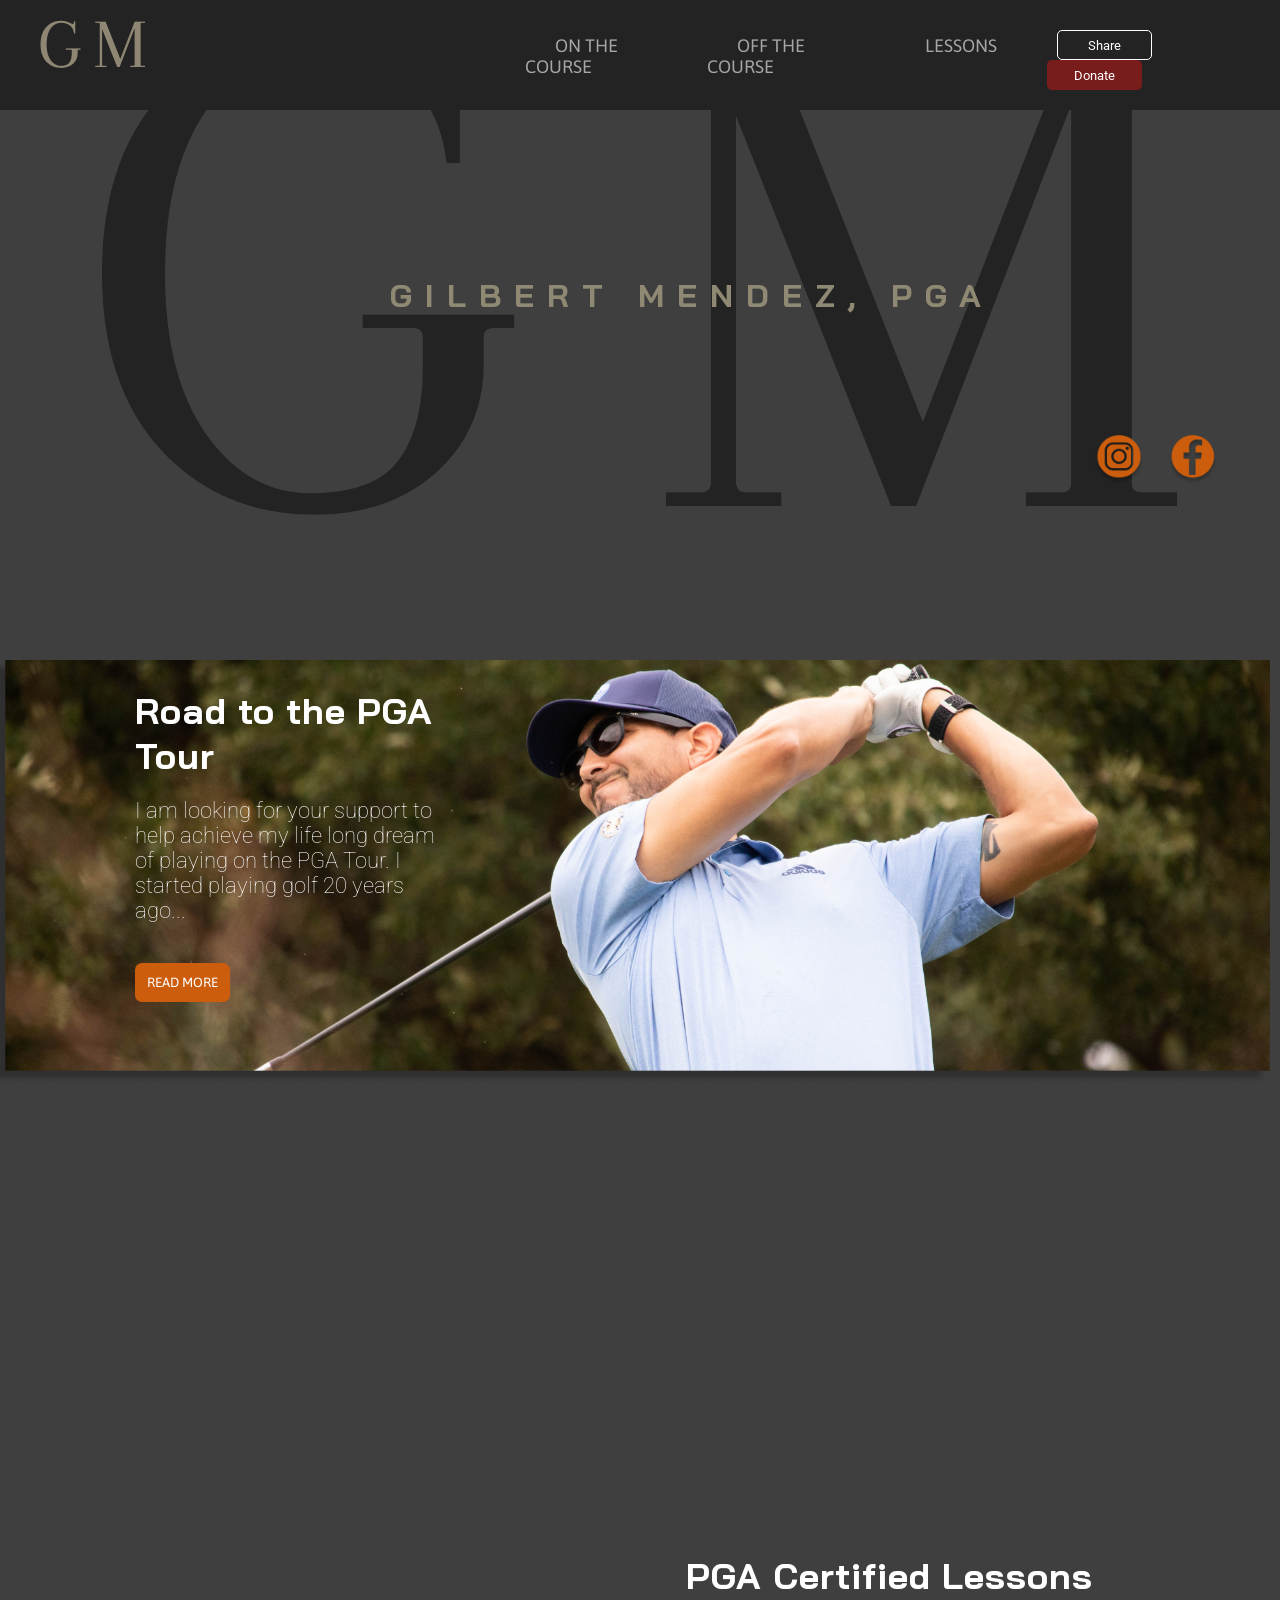
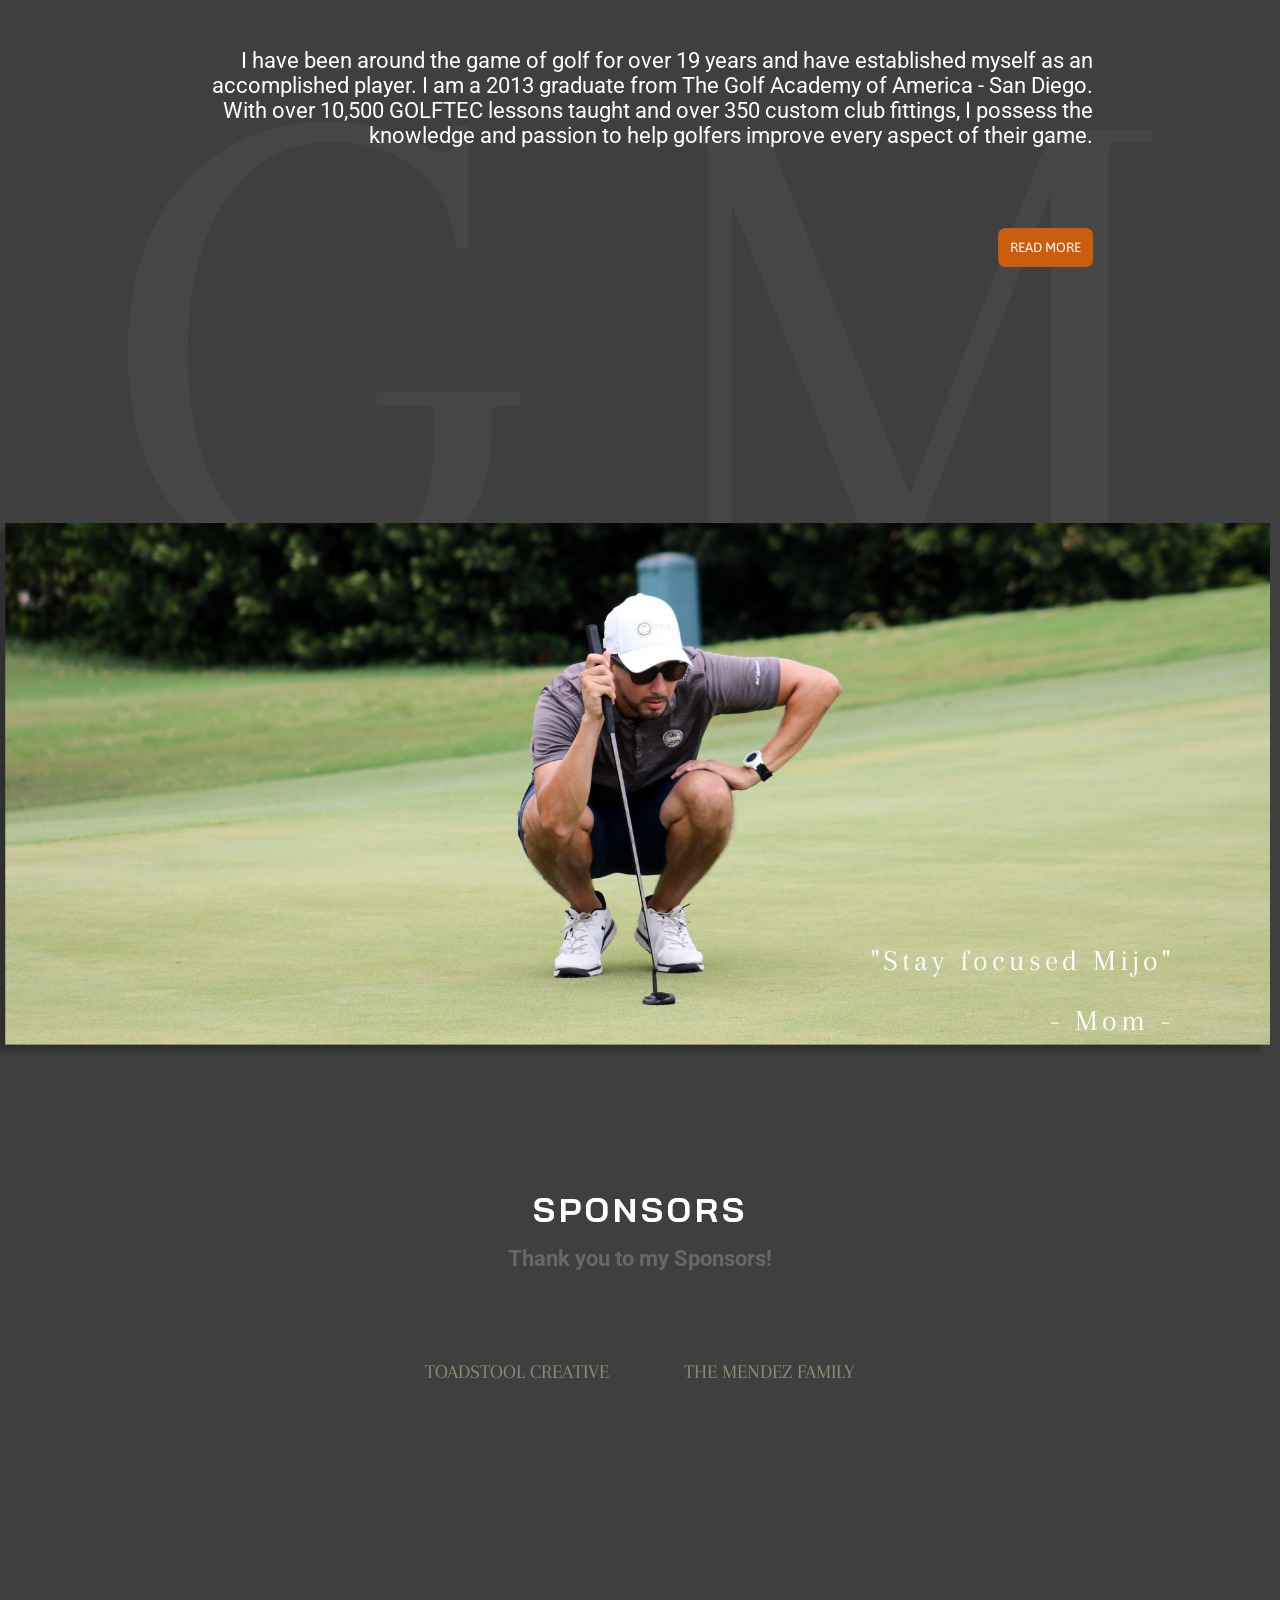
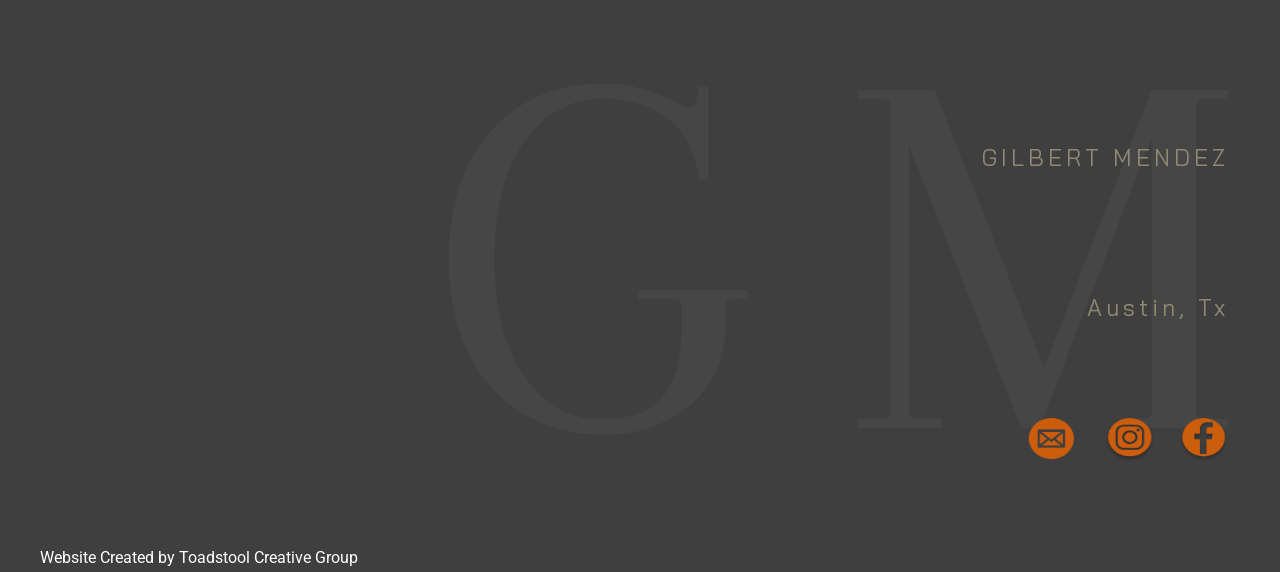
==== index/index.html @ 5423df3c "finished responsive road to pga page" ====
<!DOCTYPE html>
<html lang="en">
<head>
    <meta charset="UTF-8">
    <meta name="viewport" content="width=device-width, initial-scale=1.0">
    <title>GilbertMendezGolf</title>
    <link rel="stylesheet" href="../styles/styles.css">
    <link rel="preconnect" href="https://fonts.gstatic.com">
<link href="https://fonts.googleapis.com/css2?family=Arapey&family=Asap&family=Bai+Jamjuree:wght@200&display=swap&family=Roboto:wght@100&display=swap" rel="stylesheet">

</head>
<body>
  <!-- navbar -->
  <div id="navbar" class="navbar">
      <div class="logo">
        <a href="index.html"><img id="logo" src="../images/GM (2).png" alt="logo"></a>
      </div>
        <ul id="Navigation">
          <div class="nav-links">
            <li><a href="./onthecourse.html">ON THE COURSE</a></li>
            <li><a href="./offthecourse.html">OFF THE COURSE</a></li>
            <li><a href="./lessons.html" >LESSONS</a></li>
          </div>
        </ul>
        <img src="../images/menuwhite.png" class="menu-icon" onclick="menutoggle()">
          <div class="buttons">
            <a href="" target="_blank"><button id="share">Share</button></a>
            <a href="./donate.html" target="_blank"><button id="donate">Donate</button></a>
          </div>
  </div>
 
  <!-- top section -->
  <div id="top">
    <div id="top-container">
      <div class="follow-container">
      <h1 class="name">Gilbert Mendez, PGA</h1>
        <!-- <a href="subscribe.html" target="#orangeModalSubscription"><button class="follow">Follow</button></a> -->
      </div> 
      <div class="social-icons">
      <a href="https://www.instagram.com/gilmendezgolf/" target="_blank"><img id="instagram" src="../images/instagram.png" alt="Instagram"></a>
      <a href="https://www.facebook.com/gilbert.mendez.108" target="_blank"><img id="facebook" src="../images/facebook.png" alt="Facebook"></a>
      </div>
    </div>
  </div>
  <!-- road to pga section -->
  <div id="road">
    <img src="../images/gilbert1.png" alt="golf swing">
    <div class="road-container">
    <h2>Road to the PGA <br> Tour</h2>
    <p>I am looking for your support to help achieve my life long dream of playing on the PGA Tour. I started playing golf 20 years ago...</p>
    <!-- is this going to be a modal or a expand? -->
    <a href="./road.html"><button class="readmore">READ MORE</button></a>
  </div>
  </div>
  <!-- PGA certified section -->
  <div id="certified">
    <div class="certified">
    <h2>PGA Certified Lessons</h2>
    <!-- need to figure out if i need to make the gm the background image or if i can put the text on top of the image of gm -->
    <!-- this is fake text just for filler -->
    <p>I have been around the game of golf for over 19 years and have established myself as an accomplished player. I am a 2013 graduate from The Golf Academy of America - San Diego. With over 10,500 GOLFTEC lessons taught and over 350 custom club fittings, I possess the knowledge and passion to help golfers improve every aspect of their game.</p>
    <!-- link to lessons -->
    <a href="./lessons.html"><button id="certified-button" class="readmore">READ MORE</button></a>
  </div>
  </div>
<!-- picture with quote -->
  <div id="quote">
    <div class="quote">
    <p>"Stay focused Mijo" <br>- Mom -</p>    
  </div>
  </div>
  <!-- sponsor section -->
  <div id="sponsors">
    <div class="sponsor-container">
      <div class="sponsors">
          <h2>Sponsors</h2>
          <p class="thank">Thank you to my Sponsors!</p>
          <div class="sponsor-names">
          <p>Toadstool Creative</p>
          <p>The Mendez Family</p>
          </div>
      </div>
      <div class="contact-bottom">
          <div class="follow-button">
          <!-- <a href="" target="_blank"><button class="follow">Follow</button></a> -->
          </div>
     
            <div class="contact-bottom-words">
              <p class="gil">GILBERT MENDEZ</p>
              <p class="austin">Austin, Tx</p>
                <div class="social-bottom">
                <a href="mailto:gilmendezgolf@gmail.com" target="_blank"><img id="email" src="../images/email.png" alt="Email"></a>
                <a href="https://www.instagram.com/gilmendezgolf/" target="_blank"><img id="insta" src="../images/instagram.png" alt="Instagram"></a>
                <a href="https://www.facebook.com/gilbert.mendez.108" target="_blank"><img id="fb" src="../images/facebook.png" alt="Facebook"></a>
                </div>
            </div>
      </div>
    </div>
  </div>
  <div class="footer">
    <a href="https://www.toadstoolcreative.com" target="_blank">Website Created by Toadstool Creative Group</a>
  </div>

  <script src="../js/main.js"></script>
</body>
</html>
---- styles/styles.css ----
/* *{
    border: 1px solid red;
}  */

*{
    margin: 0;
      padding: 0;
      box-sizing: border-box;
  }

/* mobile view */
@media only screen and (max-width: 1000px){ 
    /*-----------nav section---------------*/
    #logo{
        width: 45px;
         height: 25px;
    }
    .logo, .nav-links, .buttons{
        display: inline-block;
        margin: 0;
        padding: 5px;
    }

    .navbar{
        display: flex;
        justify-content: space-between;
        width: auto;
        margin: 0;
        padding: 5px;
        /* align-items: center; */
      }

      .logo{
          margin-left: 10px;
          padding-top: 15px;
      }

      .buttons{
          justify-content: right;
      }
    .nav-links{
       
        width: 90%;
        justify-content: center;
        align-items: center;
        text-align: right;
    }

    .menu-icon{
        display: block;
        cursor: pointer;
        width: 30px;
        height: 25px;
        margin-top: 15px;
      }
    
    #share{
        height: 30px;
        width: 70px;
        margin-left: 0px;
        padding: 5px;
    }
    #donate{
        height: 30px;
        width: 90px;
        margin: 5px;
        padding: 5px;
    }

      /*--------top section-------------- */
#top{ 
    background-size: 80%;
    background-position: center;
}
#top-container{
    height: 250px;
    width: 100%;
    display: block;
}
.name{
    width: 100%;
    font-size: 15px;
    margin: 0px;
    padding-top: 50px;
    text-align: center;
}

.follow-container{
    letter-spacing: 10px;
    width: auto;
   padding-top: 60px;
    margin-top: 10px;
    margin-bottom: 50px;
    /* transform: translate(25%, 100%); */
}

.follow{
    font-size: 12px;
    padding: 3px 5px;
    margin-top: 20px;
    /* margin-right: 5%; */
    height: 35px;
    width: 65px;
}

.social-icons{
    margin-top: 25px;
    float: right;
    margin-right: 5px;
 }
 
 #instagram, #facebook{
     width: 40px;
     height: 40px;
     padding: 5px;
 }

 /*--------------road section---------*/
#road{
    height: 250px;   
}
#road img{
    width: 100vw;
    height: 33vh;
    filter: brightness(65%);
}
#road h2{
    font-size: 22px;
    letter-spacing: 1px;
    padding-bottom: 15px;
    padding-top: 10px;
}

.road-container{
    width: 90%;
    height: auto;
    margin-left: 10px;
    padding: 5px;
    position: absolute;
    top: 250px;
    left: 0;
   
}
#road p{
    font-size: 13px;
    text-shadow: -2px -2px 5px rgba(0,0,0,0.5);
    width: 50%;
    /* background-color: #232323;
    opacity: 0.7; */
}
.readmore{
    padding: 7px;
    border-radius: 5px;    
    margin-top: 10px;
    height: 30px;
    width: 85px;
    font-size: 10px;
}

/*------------certified section----------------*/
#certified{
    background-size: 80%;
    background-position: bottom;
    width: 100%;
    height: 250px;
}
.certified{
    width: 80%;
    height: auto;
    text-align: right;
    margin-top: 20px;  
    float: right;
    margin-right: 25px;
    padding-bottom: 10px;
}
#certified h2{
    font-size: 22px;
    letter-spacing: 1px;
    padding-bottom: 20px;
}
.certified p{
    width: 100%;
    font-size: 14px;
    /* background-color: #232323;
    opacity: 0.6; */
}
#certified-button{
    margin-top: 10px;
}

/* style for quote */
#quote{
    background-size: cover;
    width: 100%;
    height: 200px;
    margin-top: -20px;
    /* border-radius: 15px; */
}
.quote{
    font-size: 10px;
    letter-spacing: 4px;
    line-height: 22px;   
    width: 100%;
    margin-top: 50px;
}
.quote p{
    text-align: right;
    /* transform: translate(180%, 250%); */
    /* background-color: #232323;
    opacity: 0.3; */
    border: transparent;
    border-radius: 5px;
    width: 50%;
   padding-top: 5px;
    
}

/*sponsor section*/
.sponsor-container{
    /* height: 800px; */
    margin: 0;
    width: auto;
}
.sponsors{
    width: 100%;
    justify-content: center;
    align-items: center;
    text-align: center;
    margin-top: 40px;
}
.sponsors h2{
    letter-spacing: 4px;
    font-size: 22px;
    margin-bottom: 20px;
}
.thank{
    margin-top: -5px;
    font-size: 15px;
}
.sponsor-names{
    display: flex;
    justify-content: space-evenly;
    margin-top: 40px;
    padding: 30px; 
    font-size: 12px;
}
.follow-button{
    width: 25%;
    height: 25%;
    margin-left: 5%;
    padding-left: 2%;
    transform: translate(0,85%);
}
.contact-bottom{   
    text-align: right;
    line-height: 60px;
    margin-bottom: 0px;
    padding-bottom: 15px;
    display: flex;
    width: 100%;
    height: 40%;
}
.gil, .austin{
    letter-spacing: 4px;
    font-size: 15px;
}
.social-bottom{
    width: 100%;
    margin: 0;
    transform: translate(0, 40%);
}
.social-bottom a{
padding: 5px;
}

.contact-bottom-words{
    background-size: 100%;
    background-position: bottom;
    margin-bottom: 0;
    height: auto;
    width: 80%;
    padding-right: 10px;
}

#insta{
    width: 40px;
    height: 35px;
}
#fb{
    width: 37px;
    height: 34px;
    padding-bottom: 3px;
}
#email{
    width: 37px;
    height: 34px;
    padding-bottom: 4px;
}

.footer{
    text-align: left;
    margin-top: 20px;
    padding: 5px;
    font-size: 10px;
    margin-left: 10px;
}

}
/*-----------------------------------------------------------------*/
/*media query for menu*/
@media only screen and (max-width: 1000px){
        ul{
            position: absolute;
            top: 50px;
            left: 0px;
            background: #232323;
            width: 70%;
            overflow: hidden;
            transition: max-height 0.5s;
            font-family: 'Asap', sans-serif;
            border: transparent;
            border-radius: 5px;
            margin-top: 5px;
        }
         ul li{
            display: block;
            margin: 10px;
            padding: 0;
            font-size: 15px;
            width: 100%;
            text-align: center;
        }
         ul li a{
            color: #fff;
            margin: 0;
            padding: 0;
            text-decoration: none;
        }
}

/* desktop view */
@media only screen and (min-width: 1000px){
    /*-----------nav section----------*/
    .logo{
        width: 45%;
         height: 88%;
         padding-left: 20px;
    }
    
.navbar{
    overflow: hidden;
    /* width: 100%; */
    z-index: 2;
    padding: 20px;
    display: flex;
}

.navbar ul li a{
    font-size: 18px;
    margin: 0 25px;
    padding: 5px 5px;
}
.navbar ul{
    margin-left: -30px;
}
.navbar .nav-links a:hover, a:visited{
    border-bottom: solid  #791C1C 7px;
    padding-bottom: 20px;
}


.nav-links{
    list-style-type: none;
    display: flex;
    padding-top: 15px;
    width: 100%;
}


.menu-icon{
    display: none;
}

.buttons{
    padding-top: 10px;
}

#share{
    height: 30px;
    width: 95px;
    margin-left: 30px;
    /* margin-right: -15px; */
    padding: 5px;
}

#donate{
    height: 30px;
    width: 95px;
    margin-left: 20px;
    padding: 5px;
}


    /*----------- top section----------- */
#top{ 
    background-size: 84%;
    background-position: top;
    height: 70vh;
    margin-top: 30px;
}

#top-container{
    margin: 0;
    padding: 0;
    height: 100vh;
    width: auto;
    justify-content: center;
    align-items: center;
    display: flex;
}

.follow-container{
    letter-spacing: 13px;
    width: 80%;
    height: 40%;
    margin-bottom: 50px;
    margin-left: 300px;
    margin-right: 0px;
   
}
.follow{
    font-size: larger;
    padding: 10px 15px;
    margin-top: 90px;
    margin-right: 70px;
    height: 50px;
    width: 100px;
}

.social-icons{
   /* height: 50px; */
   width: 20%;
   height: 10%;
   padding-left: 0px;
   margin-bottom: 20px;
}

#instagram, #facebook{
    width: 70px;
    height: 70px;
    padding: 10px;
}

/*--------------road section---------*/
#road{
    width: 100%;
    height: 623px;
}
#road img{
    margin-left: -10px;
    width: 100%;
}
#road h2{
    font-size: 36px;
    letter-spacing: 1px;
    padding-bottom: 20px;
}

.road-container{
    width: 25%;
    height: 55%;
    margin-left: 130px;
    padding: 5px;
    margin-top: -405px;
    /* position: absolute;
    top: 100px;
    left: 0; */
   
}
#road p{
    font-size: 22px;
}
.readmore{
    padding: 12px;
    border-radius: 7px;    
    margin-top: 40px;
}

/*------------certified section--------------*/
#certified{
    background-size: 80%;
    background-position: bottom;
    width: 100vw;
    height: 100vh;
}
.certified{
    width: 70%;
    height: 60%;
    text-align: right;
    margin-right: 0;  
    font-size: 22px;
    transform: translate(22%, 50%);
}
#certified h2{
    font-size: 36px;
    letter-spacing: 1px;
    margin-bottom: 50px;
}
.certified p{
    width: 100%;
}
#certified-button{
    margin-top: 80px;
}

/* style for quote */
#quote{
    background-size: 100%;
    width: 100%;
    height: 620px;
    margin-top: -60px;
    margin-left: -10px;
    /* border-radius: 30px; */
}
.quote{
    width: 50%;
    transform: translate(85%, 340%);
    font-size: 30px;
    text-align: right;
    letter-spacing: 4px;
    line-height: 60px;
}

/*sponsor section*/
.sponsor-container{
    height: 1000px;
    margin: 0;
    width: auto;
}
.sponsors{
    width: 50%;
    justify-content: center;
    align-items: center;
    transform: translate(50%, 20%);
    text-align: center;
}
.sponsors h2{
    letter-spacing: 4px;
    font-size: 34px;
    margin-bottom: 20px;
}
.thank{
    margin-top: -5px;
    font-size: 22px;
}
.sponsor-names{
    display: flex;
    justify-content: space-evenly;
    margin-top: 60px;
    padding: 30px; 
    font-size: 20px;
}
.follow-button{
    width: 25%;
    height: 25%;
    transform: translate(0%, 100%);
    justify-content: left;
    align-items: left;
    text-align: left;
}
.contact-bottom{   
    text-align: right;
    line-height: 150px;
    transform: translate(20%, 70%);
    margin-bottom: 0px;
    padding: 0;
    display: flex;
    width: 80%;
    height: 45%;
}
.gil, .austin{
    letter-spacing: 4px;
    font-size: 23px;
}
.social-bottom{
    width: 100%;
    justify-content: right;
}
.social-bottom a{
 padding: 40px 0px 0 20px;
 margin: auto;
}

.contact-bottom-words{
    margin-bottom: 0;
    height: 450px;
    width: 80%;
}

#insta, #fb{
    width: 50px;
    height: 45px;
}
#email{
    width: 45px;
    height: 45px;
    padding-bottom: 4px;
    margin-right: 7px;
}
 .footer{
     text-align: left;
     margin: 0;
     padding: 5px;
     margin-left: 35px;
 }

}
/*----------------------------------------------------------------------------*/

  /*--------------outside of media queries--------*/
body{
    color: white;
    background-color: #3f3f3f;
    font-family: 'Arapey', serif;
    font-family: 'Asap', sans-serif;
    font-family: 'Bai Jamjuree', sans-serif;
    font-family: 'Roboto', sans-serif;
    margin: 0;
    padding: 0;
    /* width: 100%; */
}

/*--------- nav section------------ */
.navbar{
    background-color: #232323;
    /* overflow: hidden; */
    /* width: 100%; */
    z-index: 2;
}

.navbar ul li a{
    color: #A6A6A6;
    font-family: 'Asap', sans-serif;
    list-style-type: none;
    text-decoration: none;
}

#share{
    font-family: 'Roboto', sans-serif;
    border: solid 1px;
    background-color: transparent;
    color:#FFF;
    border-radius: 5px;
    cursor: pointer;
}
#share:hover{
    opacity: 30%;
}
#donate:hover{
    opacity: 30%;
}
#donate{
    font-family: 'Roboto', sans-serif;
    border: none;
    background-color: #791C1C;
    color:#FFF;
    border-radius: 5px;
    cursor: pointer;
}


/*The sticky class is added to the navbar with JS when it reaches its scroll position*/
.sticky{
    position: fixed;
    top: 0;
    width: 100%;
}
/*Top padding added to page content to prevent sudden quick movement (as the nav bar gets a new position at the top of the page)*/
.sticky + body{
    padding-top: 60px;
}

/*---------- top section-------------- */
#top{
    background-color: #3f3f3f;
    background-image: url(../images/topGM.png); 
    background-repeat: no-repeat;
}

.follow-container{
    font-family: 'Bai Jamjuree', sans-serif;
    color: #8F8873;
    text-transform: uppercase;
    text-align: center;
    justify-content: center;
    align-items: center;
    display: block;
}
.follow{
    border: solid 1px;
    border-radius: 5px;
    font-family: 'Roboto', sans-serif;
    font-weight: bold;
    background-color: transparent;
    color: white;
    cursor: pointer;
}
.follow:hover{
    opacity: 30%;
}

#instagram, #facebook{
    cursor: pointer;
}
#instagram:hover, #facebook:hover{
opacity: 30%;
}

/*------------ road section--------------- */
#road{
    /* background-image: url(../images/gilbert1.png); */
    background-repeat: no-repeat;
    background-position: center;
    display: block;
}
#road h2{
    font-family: 'Bai Jamjuree', sans-serif;
    letter-spacing: 1px;
}

.road-container{
    text-align: left;
}
#road p{
    font-family: 'Roboto', sans-serif;
    font-weight: lighter;
}
.readmore{
    background-color: #CB5D0D;
    color: white;
    font-family: 'Asap', sans-serif;
    border: none; 
}
.readmore:hover{
    opacity: 30%;
}

/*------------certified section----------------*/
#certified{
    background-image: url(../images/GM.png);
    background-repeat: no-repeat;
    background-color: #3f3f3f;
}
.certified{
    font-family: 'Roboto';
}
#certified h2{
    font-family: 'Bai Jamjuree', sans-serif;
    letter-spacing: 1px;
}


/* style for quote */
#quote{
    background-image: url(../images/gilbert2.png);
    background-repeat: no-repeat;
}
.quote{
    font-family: 'Arapey';
    font-weight: 500;
    letter-spacing: 4px;
}

/*sponsor section*/
.sponsor-container{
    background-color: #3f3f3f;
}
.sponsors h2{
    font-family: 'Bai Jamjuree', sans-serif;
    text-transform: uppercase;
    letter-spacing: 4px;
}
.thank{
    font-family: 'Roboto', sans-serif;
    font-weight: bolder;
    color: #676767;
}
.sponsor-names{
    color: #8F8873;
    font-family: 'Arapey';
    font-weight: 400;
    text-transform: uppercase;
    display: flex;
    justify-content: space-evenly;
}
.follow-button{
justify-content: left;
align-items: left;
text-align: left;
}
.contact-bottom{   
    text-align: right;
    display: flex;
}
.gil, .austin{
    font-family: 'Bai Jamjuree';
    color: #8F8873;
    letter-spacing: 4px;
}

.contact-bottom-words{
    background-image: url(../images/GM.png);
    background-repeat: no-repeat;
    background-size: 100%;
}
button{ 
    cursor: pointer;
}

#email:hover, #insta:hover, #fb:hover{
    opacity: 30%;
}

.footer a{
    color: white;
    text-decoration: none;
}
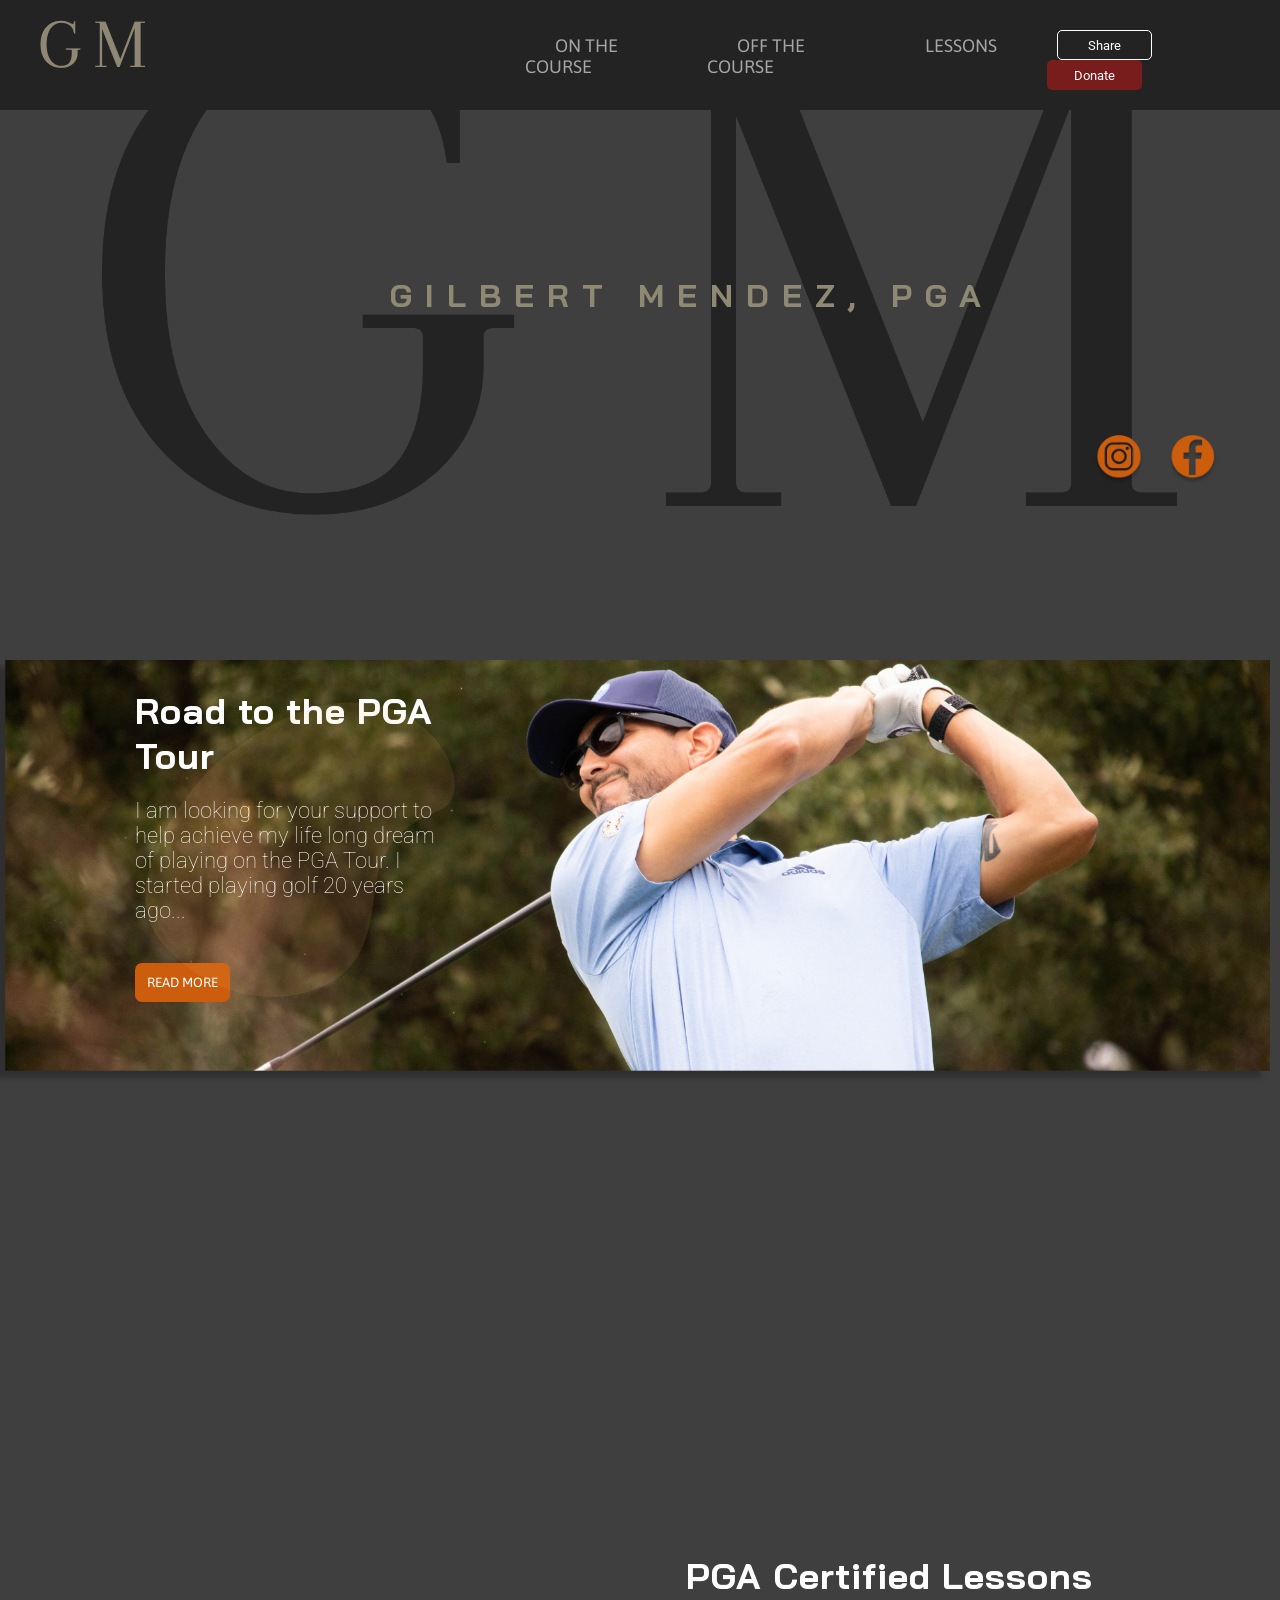
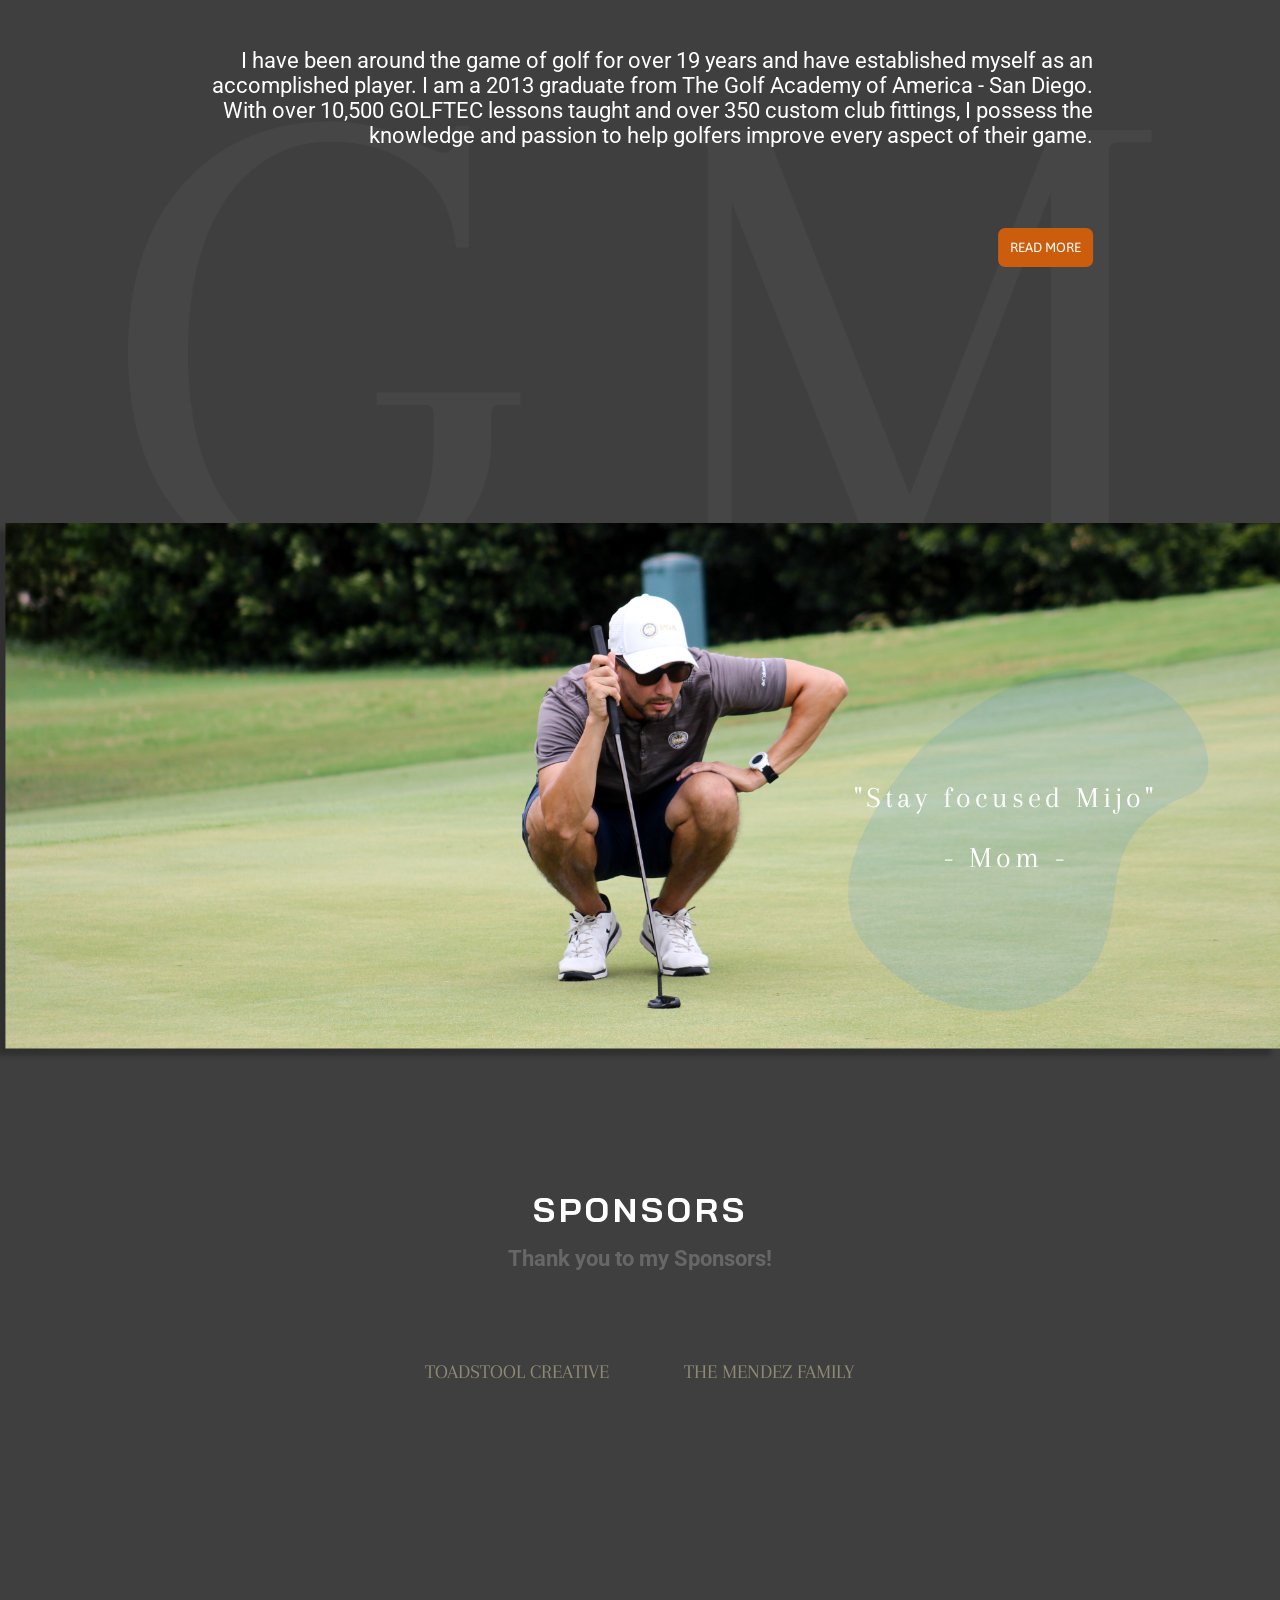
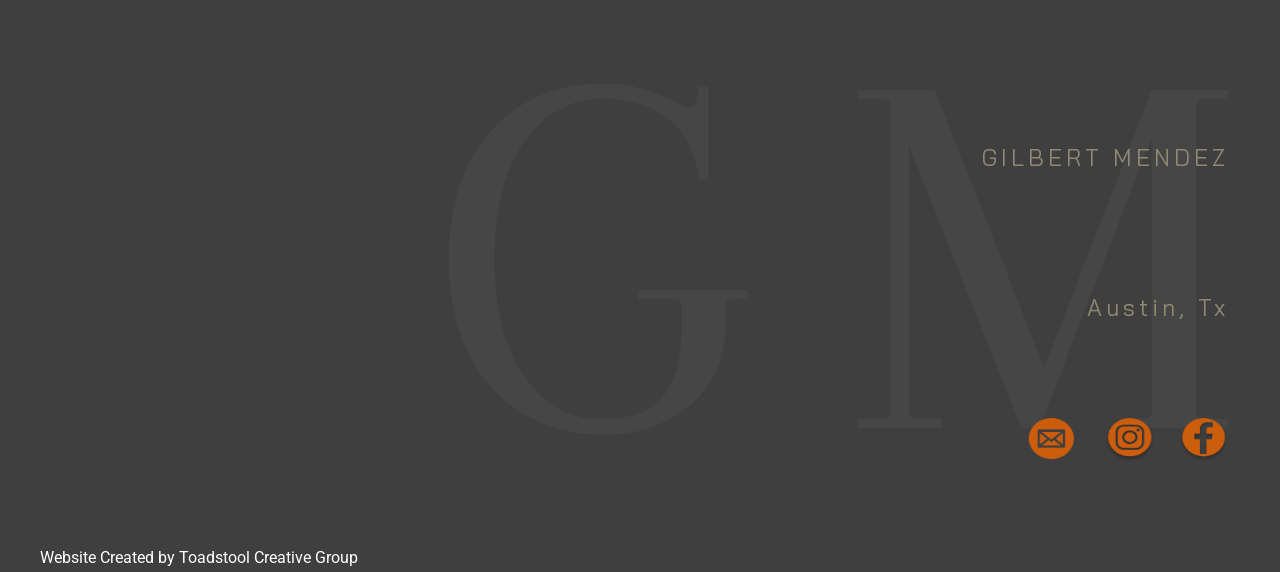
==== commit cbd4aa30: "added bloops" ====
--- a/index/index.html
+++ b/index/index.html
@@ -6,7 +6,7 @@
     <title>GilbertMendezGolf</title>
     <link rel="stylesheet" href="../styles/styles.css">
     <link rel="preconnect" href="https://fonts.gstatic.com">
-<link href="https://fonts.googleapis.com/css2?family=Arapey&family=Asap&family=Bai+Jamjuree:wght@200&display=swap&family=Roboto:wght@100&display=swap" rel="stylesheet">
+<link href="https://fonts.googleapis.com/css2?family=Arapey:wght@400&family=Asap:wght@400&family=Bai+Jamjuree:wght@400&family=Roboto:wght@100&display=swap" rel="stylesheet">
 
 </head>
 <body>
@@ -46,10 +46,10 @@
   <div id="road">
     <img src="../images/gilbert1.png" alt="golf swing">
     <div class="road-container">
-    <h2>Road to the PGA <br> Tour</h2>
+    <h2>Road to the PGA Tour</h2>
     <p>I am looking for your support to help achieve my life long dream of playing on the PGA Tour. I started playing golf 20 years ago...</p>
-    <!-- is this going to be a modal or a expand? -->
     <a href="./road.html"><button class="readmore">READ MORE</button></a>
+    <img id="blooptop" src="../images/blooptop.png" alt="golf patch">
   </div>
   </div>
   <!-- PGA certified section -->
@@ -66,6 +66,7 @@
 <!-- picture with quote -->
   <div id="quote">
     <div class="quote">
+      <img id="bloopbottom" src="../images/bloopbottom.png" alt="golf patch">
     <p>"Stay focused Mijo" <br>- Mom -</p>    
   </div>
   </div>
--- a/styles/styles.css
+++ b/styles/styles.css
@@ -24,7 +24,6 @@
     .navbar{
         display: flex;
         justify-content: space-between;
-        width: auto;
         margin: 0;
         padding: 5px;
         /* align-items: center; */
@@ -81,7 +80,7 @@
     width: 100%;
     font-size: 15px;
     margin: 0px;
-    padding-top: 50px;
+    padding-top: 45px;
     text-align: center;
 }
 
@@ -104,7 +103,7 @@
 }
 
 .social-icons{
-    margin-top: 25px;
+    margin-top: 30px;
     float: right;
     margin-right: 5px;
  }
@@ -120,41 +119,41 @@
     height: 250px;   
 }
 #road img{
-    width: 100vw;
-    height: 33vh;
+    width: 100%;
+    height: 200px;
     filter: brightness(65%);
 }
 #road h2{
     font-size: 22px;
     letter-spacing: 1px;
-    padding-bottom: 15px;
+    padding-bottom: 20px;
     padding-top: 10px;
 }
 
 .road-container{
-    width: 90%;
-    height: auto;
+    width: 80%;
     margin-left: 10px;
     padding: 5px;
-    position: absolute;
-    top: 250px;
-    left: 0;
-   
-}
+    transform: translate(0px, -210px);
+}
+
+#blooptop{
+    transform: translate(-90px, -180px);
+}
+
 #road p{
     font-size: 13px;
     text-shadow: -2px -2px 5px rgba(0,0,0,0.5);
     width: 50%;
-    /* background-color: #232323;
-    opacity: 0.7; */
+    padding-bottom: 20px;
 }
 .readmore{
     padding: 7px;
     border-radius: 5px;    
-    margin-top: 10px;
     height: 30px;
-    width: 85px;
+    width: 80px;
     font-size: 10px;
+    /* margin-top: -50px; */
 }
 
 /*------------certified section----------------*/
@@ -181,11 +180,10 @@
 .certified p{
     width: 100%;
     font-size: 14px;
-    /* background-color: #232323;
-    opacity: 0.6; */
+
 }
 #certified-button{
-    margin-top: 10px;
+    margin-top: 20px;
 }
 
 /* style for quote */
@@ -205,14 +203,16 @@
 }
 .quote p{
     text-align: right;
-    /* transform: translate(180%, 250%); */
-    /* background-color: #232323;
-    opacity: 0.3; */
-    border: transparent;
-    border-radius: 5px;
     width: 50%;
    padding-top: 5px;
     
+}
+
+.quote p{
+    transform: translate(-12%, -220%);
+}
+#bloopbottom{
+    width: 40%;
 }
 
 /*sponsor section*/
@@ -299,7 +299,7 @@
 
 .footer{
     text-align: left;
-    margin-top: 20px;
+    margin-top: 40px;
     padding: 5px;
     font-size: 10px;
     margin-left: 10px;
@@ -312,7 +312,7 @@
         ul{
             position: absolute;
             top: 50px;
-            left: 0px;
+            left: 60px;
             background: #232323;
             width: 70%;
             overflow: hidden;
@@ -349,7 +349,6 @@
     
 .navbar{
     overflow: hidden;
-    /* width: 100%; */
     z-index: 2;
     padding: 20px;
     display: flex;
@@ -438,7 +437,6 @@
 }
 
 .social-icons{
-   /* height: 50px; */
    width: 20%;
    height: 10%;
    padding-left: 0px;
@@ -471,14 +469,14 @@
     height: 55%;
     margin-left: 130px;
     padding: 5px;
-    margin-top: -405px;
-    /* position: absolute;
-    top: 100px;
-    left: 0; */
-   
+    margin-top: -405px;   
 }
 #road p{
     font-size: 22px;
+}
+
+.road-container img{
+   transform: translate(20px, -300px);
 }
 .readmore{
     padding: 12px;
@@ -490,7 +488,7 @@
 #certified{
     background-size: 80%;
     background-position: bottom;
-    width: 100vw;
+    width: 100%;
     height: 100vh;
 }
 .certified{
@@ -516,19 +514,24 @@
 /* style for quote */
 #quote{
     background-size: 100%;
-    width: 100%;
     height: 620px;
     margin-top: -60px;
     margin-left: -10px;
     /* border-radius: 30px; */
 }
 .quote{
-    width: 50%;
-    transform: translate(85%, 340%);
+    width: 35%;
+    transform: translate(180%, 30%);
     font-size: 30px;
-    text-align: right;
+    text-align: center;
     letter-spacing: 4px;
     line-height: 60px;
+}
+.quote p{
+    transform: translate(-5%, -220%);
+}
+#bloopbottom{
+    width: 80%;
 }
 
 /*sponsor section*/
@@ -593,7 +596,7 @@
 
 .contact-bottom-words{
     margin-bottom: 0;
-    height: 450px;
+    height: auto;
     width: 80%;
 }
 
@@ -627,14 +630,13 @@
     font-family: 'Roboto', sans-serif;
     margin: 0;
     padding: 0;
-    /* width: 100%; */
 }
 
 /*--------- nav section------------ */
 .navbar{
     background-color: #232323;
-    /* overflow: hidden; */
-    /* width: 100%; */
+    /* overflow: hidden; 
+    width: 100%; */
     z-index: 2;
 }
 
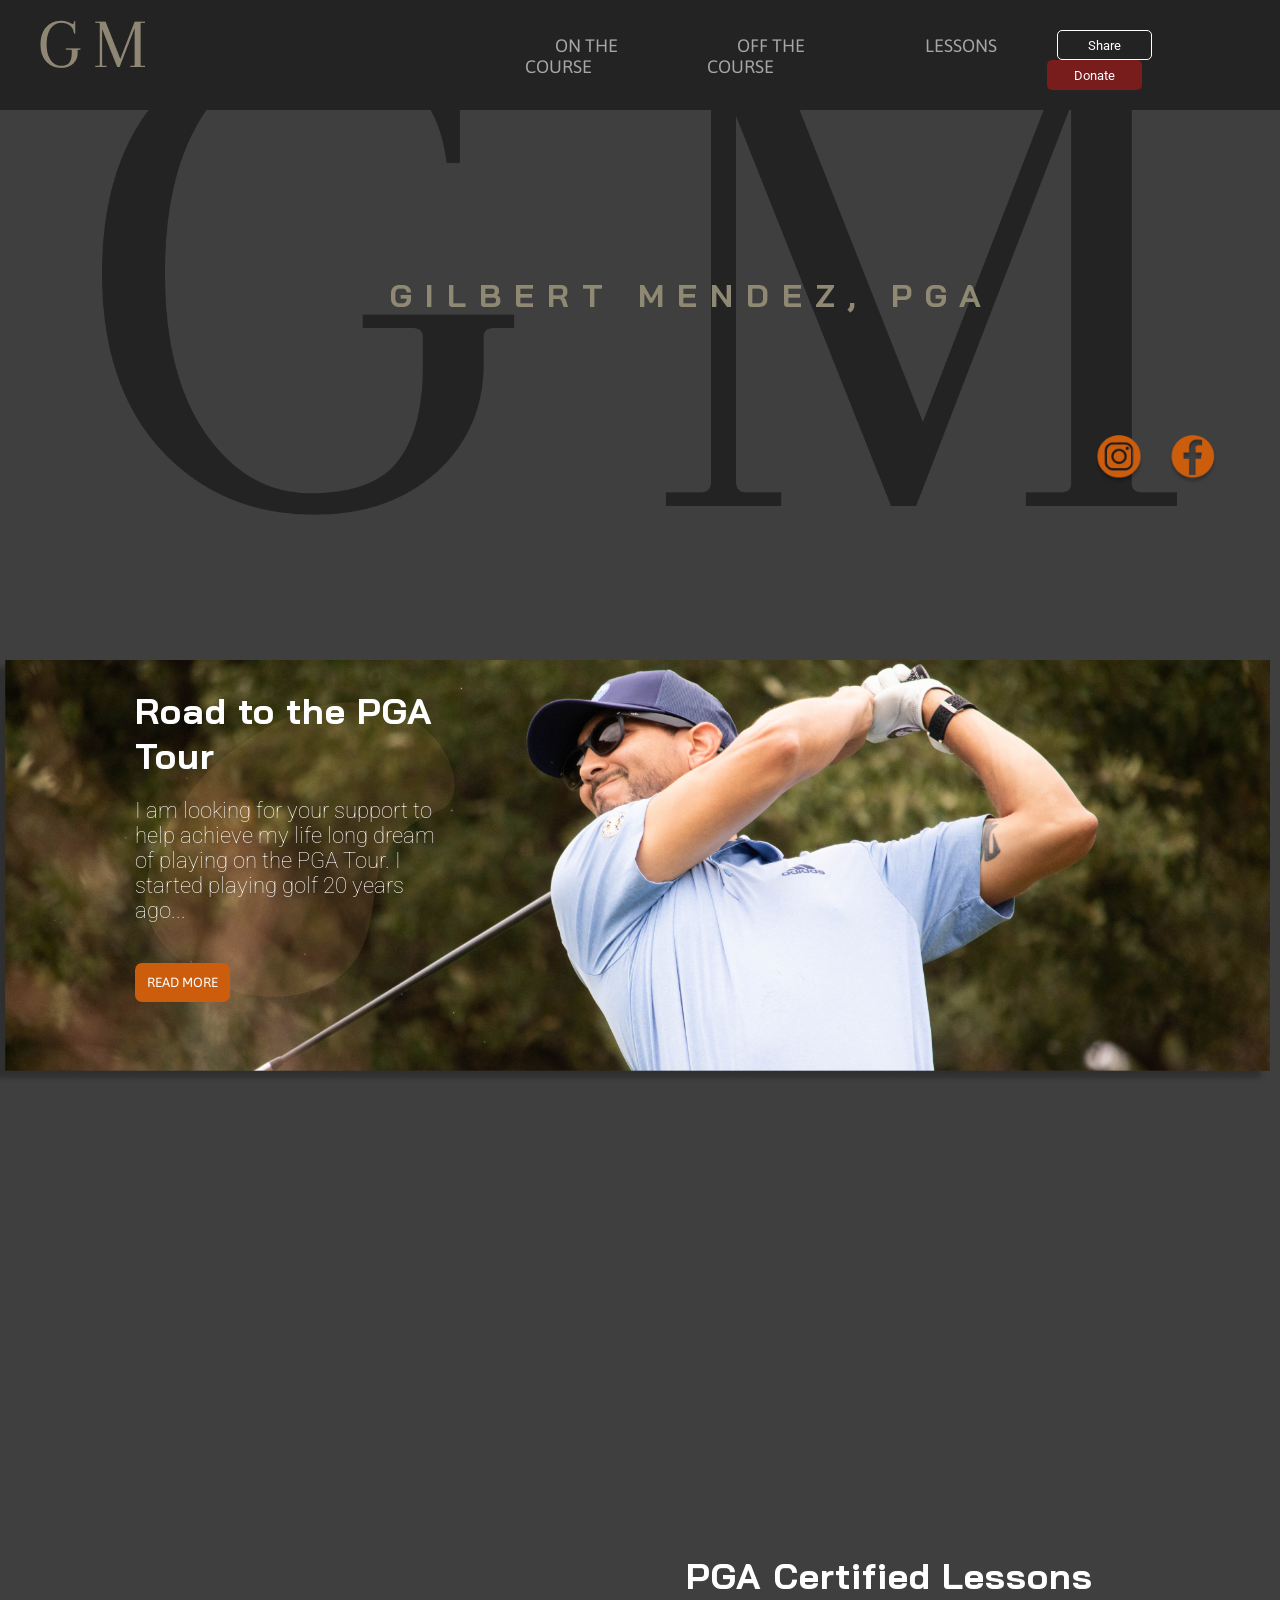
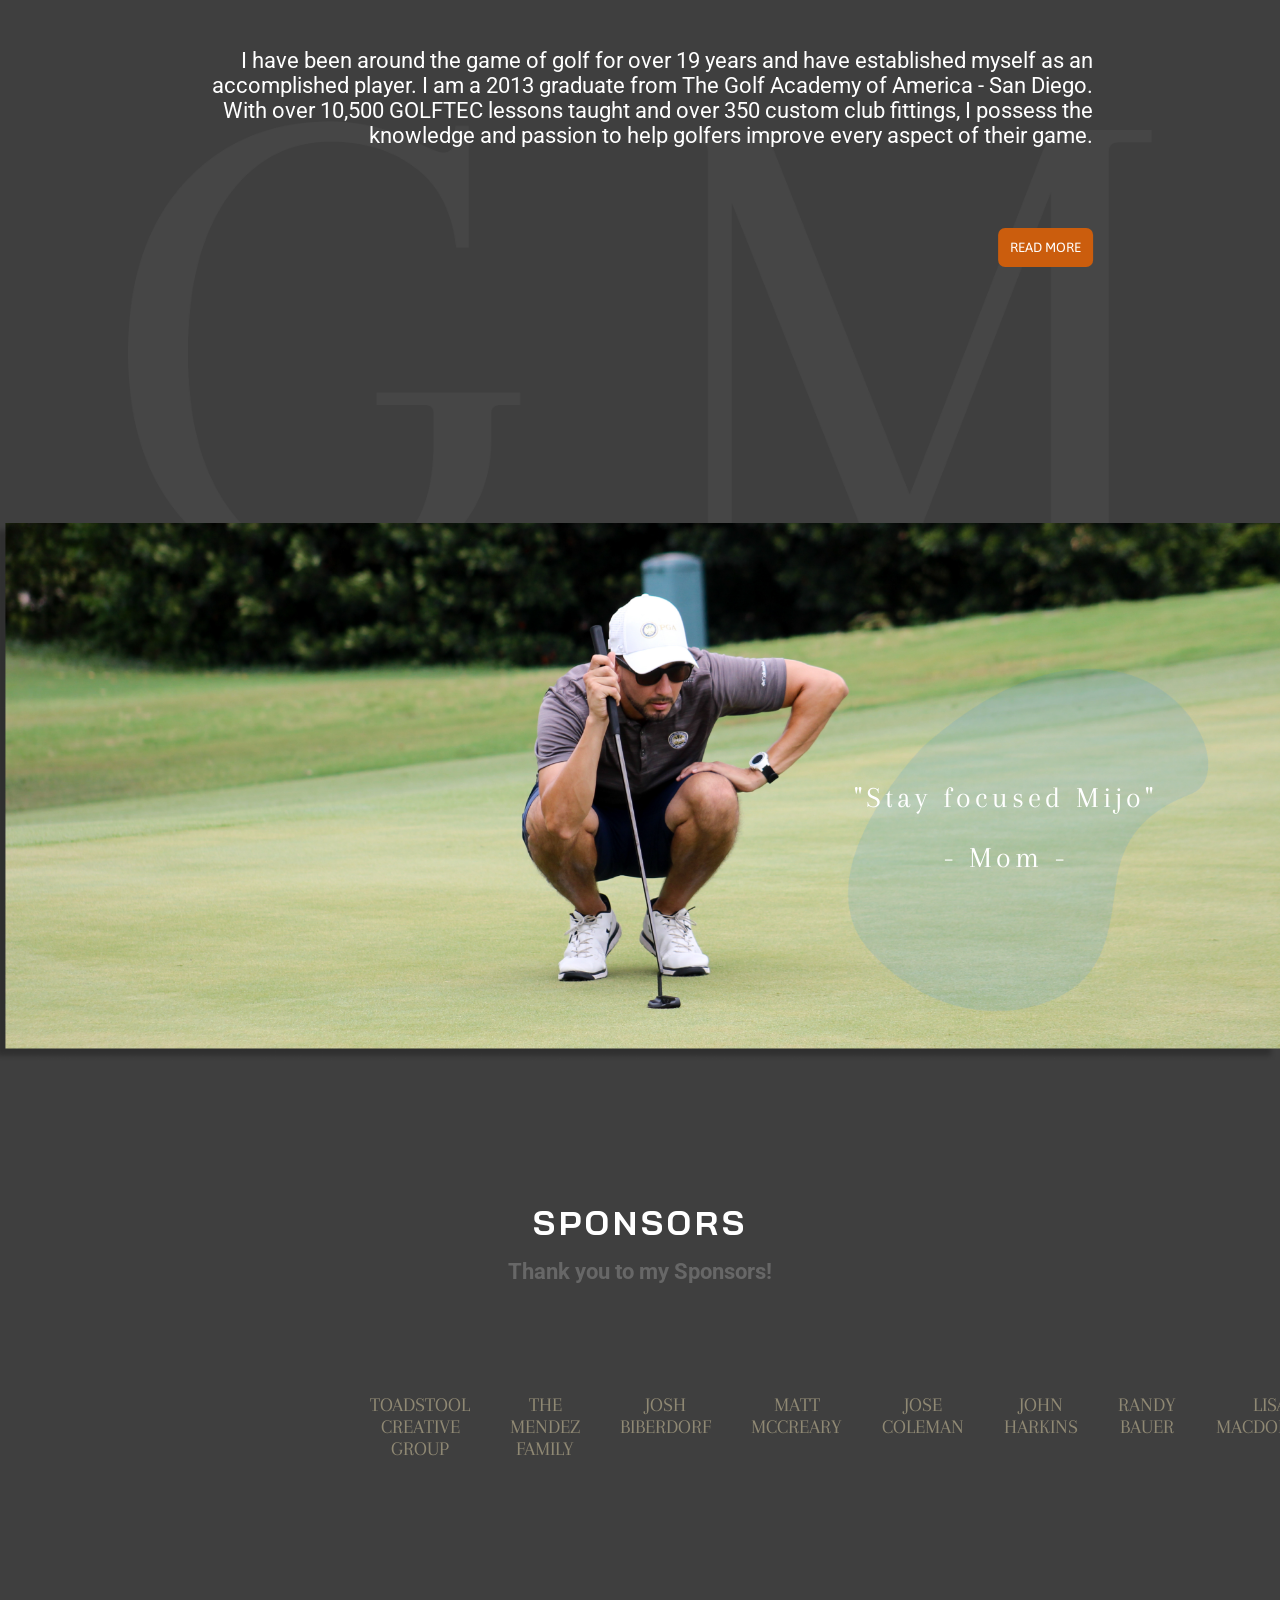
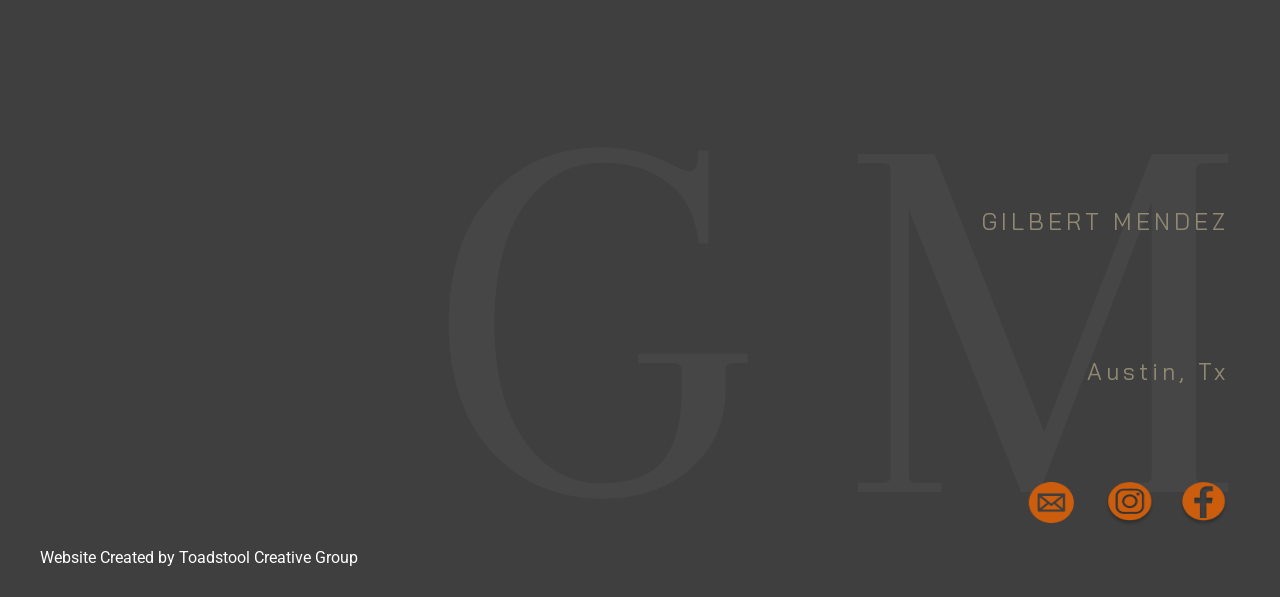
==== commit ce03dc9e: "made tables for on the course page" ====
--- a/index/index.html
+++ b/index/index.html
@@ -77,8 +77,17 @@
           <h2>Sponsors</h2>
           <p class="thank">Thank you to my Sponsors!</p>
           <div class="sponsor-names">
-          <p>Toadstool Creative</p>
+          <p>Toadstool Creative Group</p>
           <p>The Mendez Family</p>
+          <p>Josh Biberdorf</p>
+          <p>Matt McCreary</p>
+          <p>Jose Coleman</p>
+          <p>John Harkins</p>
+          <p>Randy Bauer</p>
+          <p>Lisa MacDonald</p>
+          <p>Manish Gupta</p>
+          <p>Eric King</p>
+          <p>Victoria Mendez</p>
           </div>
       </div>
       <div class="contact-bottom">
--- a/styles/styles.css
+++ b/styles/styles.css
@@ -90,7 +90,6 @@
    padding-top: 60px;
     margin-top: 10px;
     margin-bottom: 50px;
-    /* transform: translate(25%, 100%); */
 }
 
 .follow{
@@ -116,7 +115,7 @@
 
  /*--------------road section---------*/
 #road{
-    height: 250px;   
+    height: auto;   
 }
 #road img{
     width: 100%;
@@ -135,10 +134,14 @@
     margin-left: 10px;
     padding: 5px;
     transform: translate(0px, -210px);
-}
-
-#blooptop{
-    transform: translate(-90px, -180px);
+    position: absolute;
+    z-index: 1;
+}
+
+.road-container img{
+    transform: translate(-40px, -180px);
+    position: relative;
+    z-index: -1;
 }
 
 #road p{
@@ -160,16 +163,16 @@
 #certified{
     background-size: 80%;
     background-position: bottom;
-    width: 100%;
+    /* width: 100%; */
     height: 250px;
 }
 .certified{
     width: 80%;
     height: auto;
     text-align: right;
-    margin-top: 20px;  
+    margin-top: 10px;  
     float: right;
-    margin-right: 25px;
+    margin-right: 20px;
     padding-bottom: 10px;
 }
 #certified h2{
@@ -189,17 +192,15 @@
 /* style for quote */
 #quote{
     background-size: cover;
-    width: 100%;
     height: 200px;
     margin-top: -20px;
-    /* border-radius: 15px; */
 }
 .quote{
     font-size: 10px;
     letter-spacing: 4px;
     line-height: 22px;   
-    width: 100%;
-    margin-top: 50px;
+    width: 90%;
+    margin-top: 20px;
 }
 .quote p{
     text-align: right;
@@ -217,12 +218,11 @@
 
 /*sponsor section*/
 .sponsor-container{
-    /* height: 800px; */
     margin: 0;
-    width: auto;
+    /* width: auto; */
 }
 .sponsors{
-    width: 100%;
+    /* width: 100%; */
     justify-content: center;
     align-items: center;
     text-align: center;
@@ -239,10 +239,14 @@
 }
 .sponsor-names{
     display: flex;
-    justify-content: space-evenly;
-    margin-top: 40px;
-    padding: 30px; 
-    font-size: 12px;
+    /* width: 20%; */
+    flex-wrap: wrap;
+    justify-content: center;
+    margin: 20px; 
+}
+.sponsor-names p{
+    font-size: 15px;
+    padding: 0 10px;
 }
 .follow-button{
     width: 25%;
@@ -299,7 +303,7 @@
 
 .footer{
     text-align: left;
-    margin-top: 40px;
+    margin-top: 20px;
     padding: 5px;
     font-size: 10px;
     margin-left: 10px;
@@ -470,6 +474,8 @@
     margin-left: 130px;
     padding: 5px;
     margin-top: -405px;   
+    position: absolute;
+    z-index: 1;
 }
 #road p{
     font-size: 22px;
@@ -477,6 +483,8 @@
 
 .road-container img{
    transform: translate(20px, -300px);
+   position: relative;
+   z-index: -1;
 }
 .readmore{
     padding: 12px;
@@ -558,10 +566,14 @@
 }
 .sponsor-names{
     display: flex;
+    flex-direction: row;
     justify-content: space-evenly;
-    margin-top: 60px;
+    margin-top: 80px;
     padding: 30px; 
     font-size: 20px;
+}
+.sponsor-names p{
+    padding: 0 20px;
 }
 .follow-button{
     width: 25%;
@@ -575,7 +587,6 @@
     text-align: right;
     line-height: 150px;
     transform: translate(20%, 70%);
-    margin-bottom: 0px;
     padding: 0;
     display: flex;
     width: 80%;
@@ -792,8 +803,6 @@
     font-family: 'Arapey';
     font-weight: 400;
     text-transform: uppercase;
-    display: flex;
-    justify-content: space-evenly;
 }
 .follow-button{
 justify-content: left;
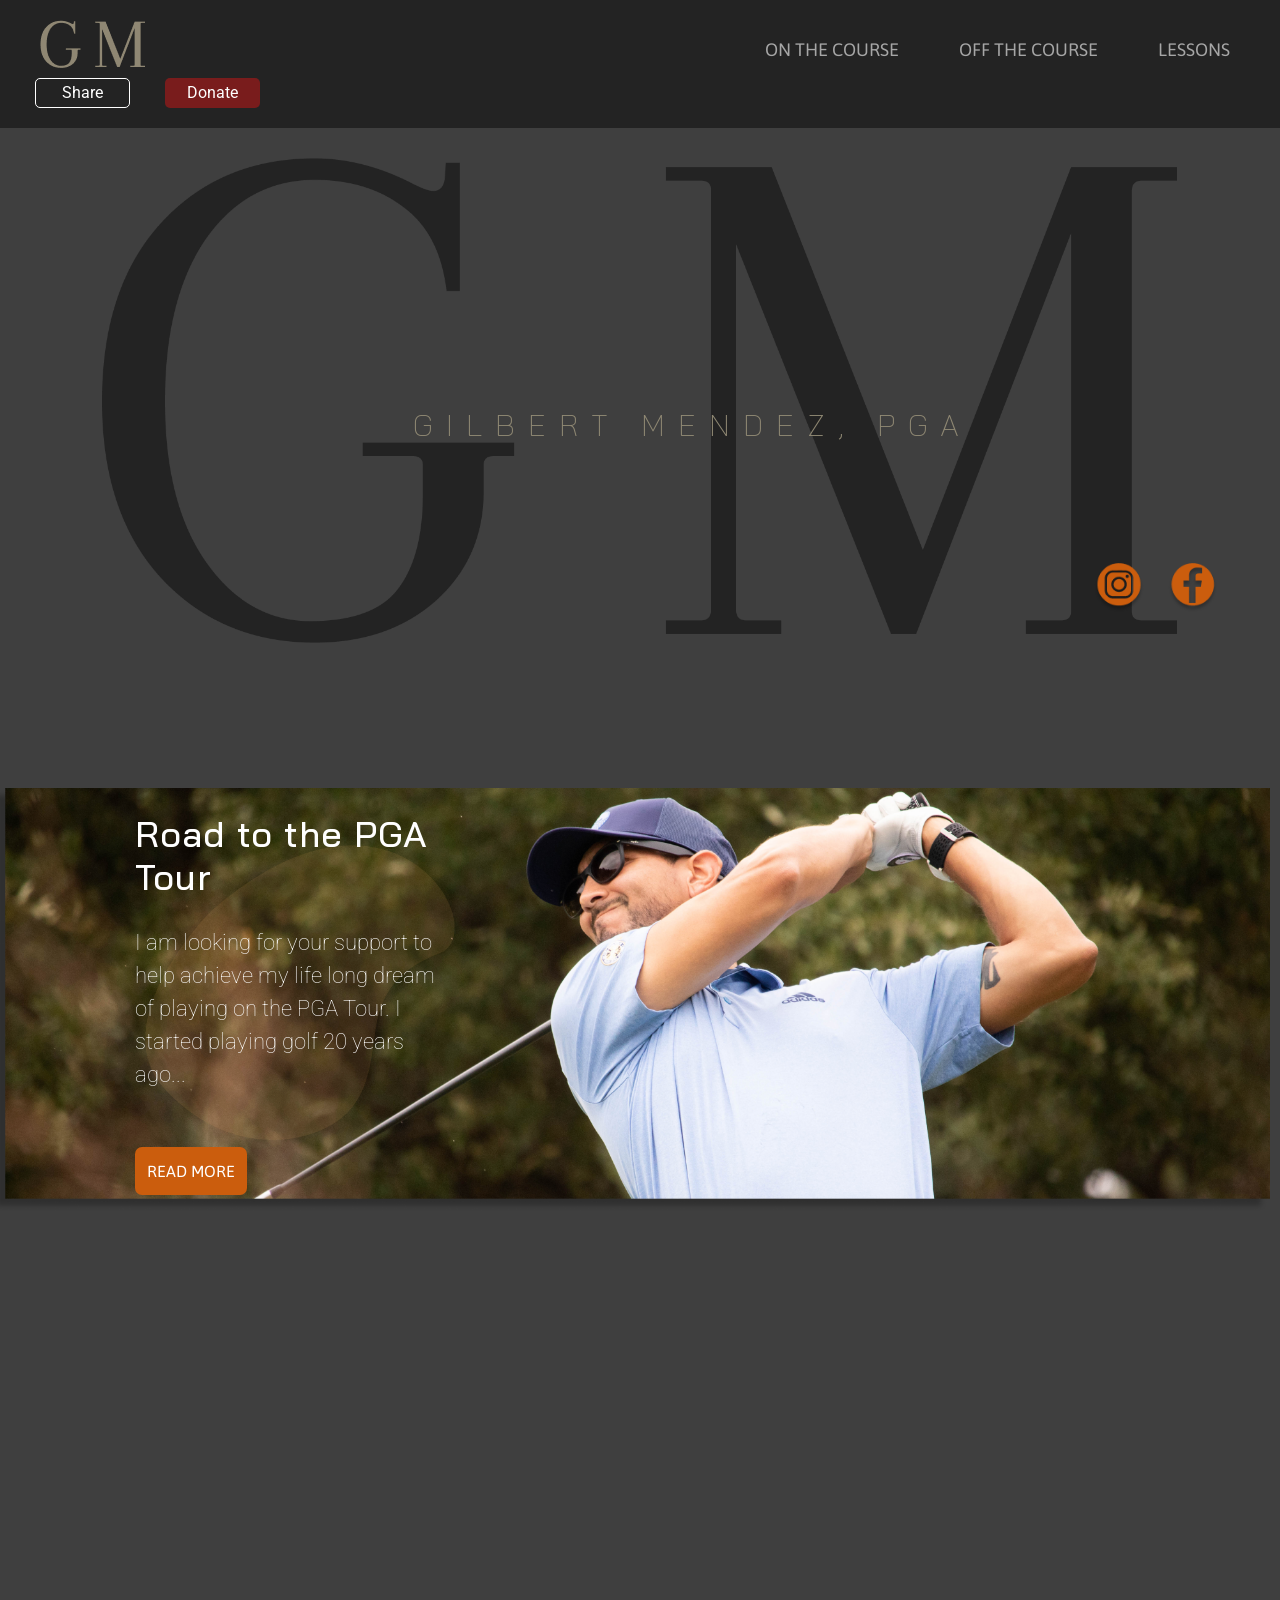
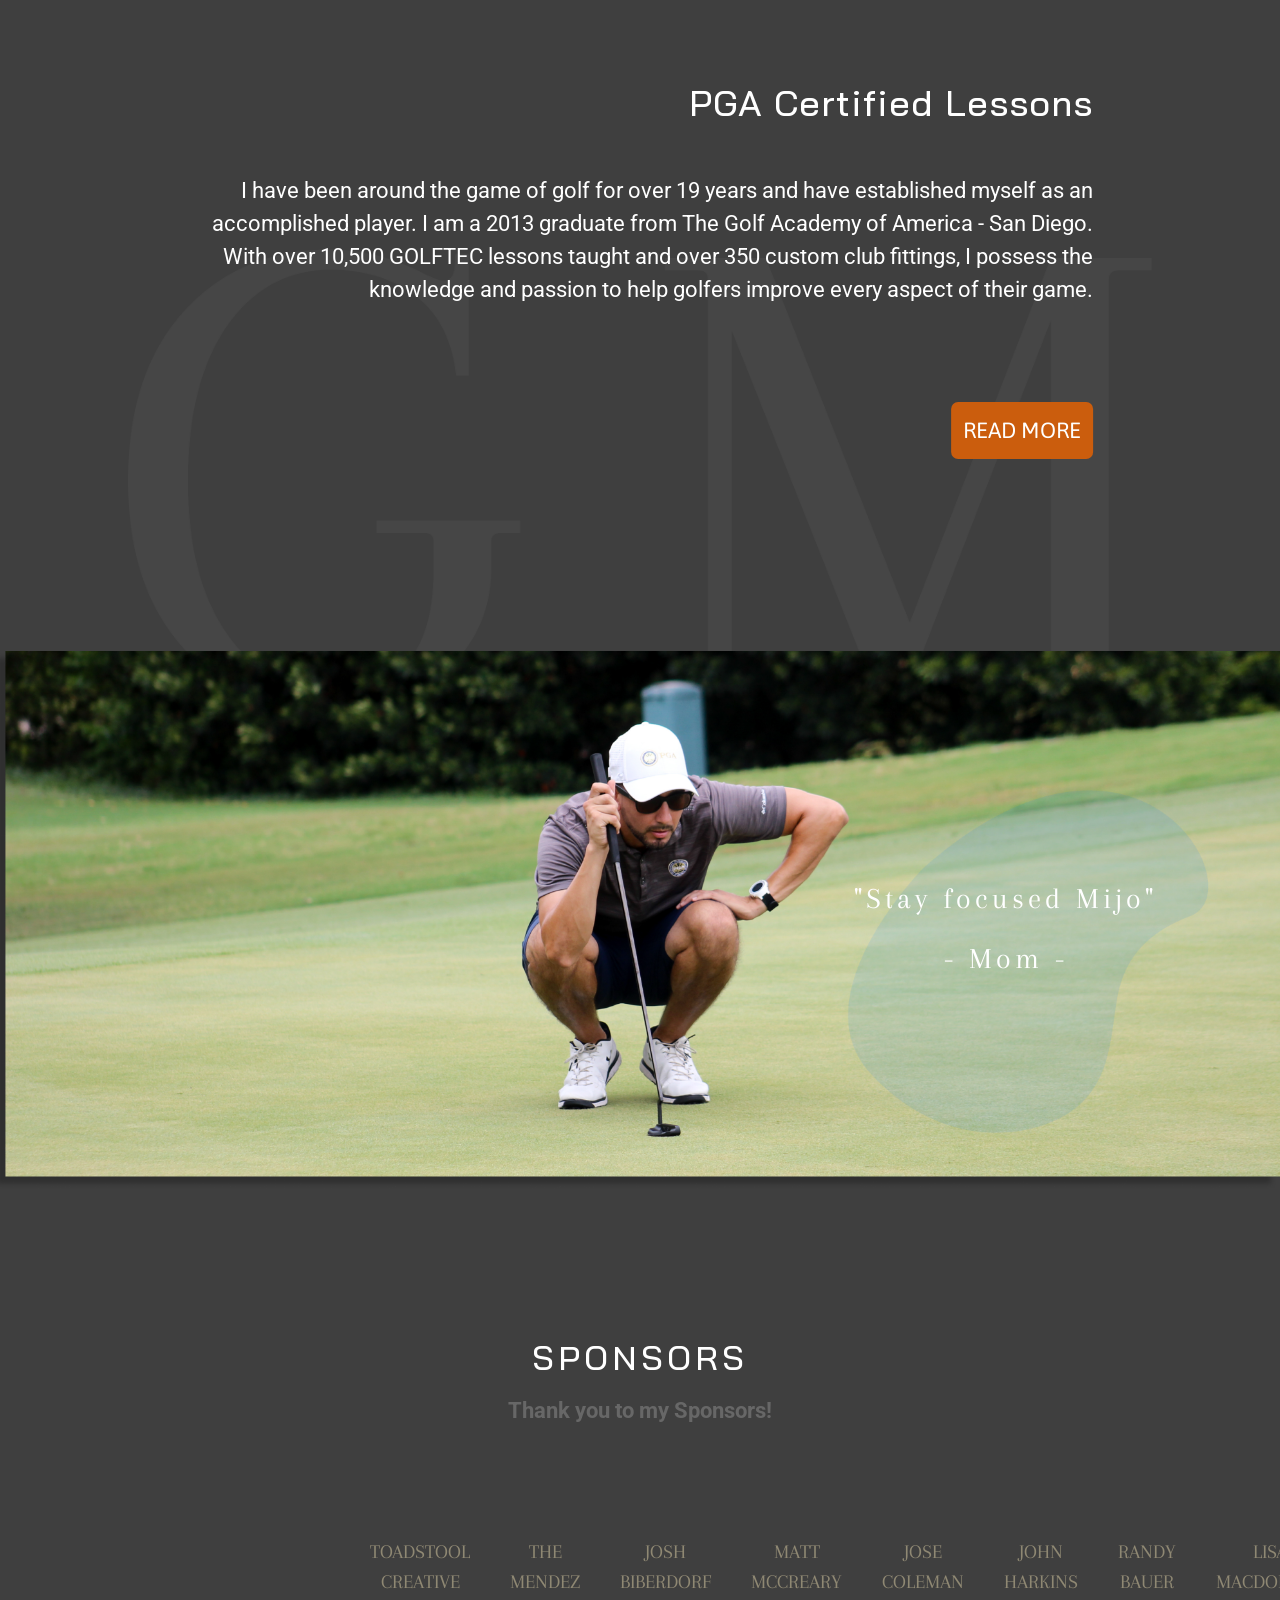
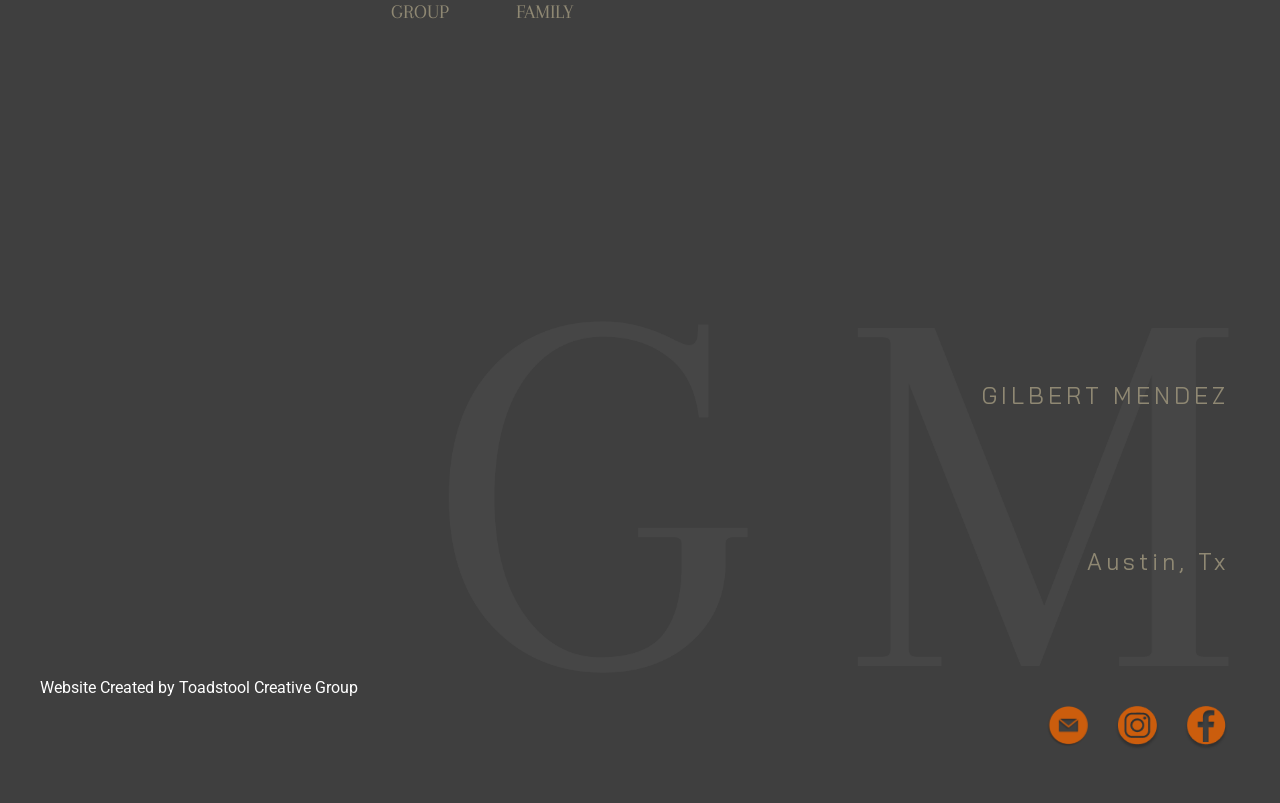
==== commit cfb00fd1: "added share modal to home page" ====
--- a/index/index.html
+++ b/index/index.html
@@ -2,15 +2,17 @@
 <html lang="en">
 <head>
     <meta charset="UTF-8">
-    <meta name="viewport" content="width=device-width, initial-scale=1.0">
-    <title>GilbertMendezGolf</title>
+    <meta name="viewport" content="width=device-width, initial-scale=1.0, shrink-to-fit=no">
+    <title>GilbertMendezGolf</title>   
+
+    <link rel="stylesheet" href='https://stackpath.bootstrapcdn.com/bootstrap/4.1.1/css/bootstrap.min.css'>
     <link rel="stylesheet" href="../styles/styles.css">
+    <link rel="stylesheet" href="../fonts/fontawesome-free-5.15.1-web/css/all.min.css">
     <link rel="preconnect" href="https://fonts.gstatic.com">
-<link href="https://fonts.googleapis.com/css2?family=Arapey:wght@400&family=Asap:wght@400&family=Bai+Jamjuree:wght@400&family=Roboto:wght@100&display=swap" rel="stylesheet">
-
-</head>
+    <link href="https://fonts.googleapis.com/css2?family=Arapey:wght@400&family=Asap:wght@400&family=Bai+Jamjuree:wght@400&family=Roboto:wght@100&display=swap" rel="stylesheet">
+  </head>
 <body>
-  <!-- navbar -->
+ <!-- navbar -->
   <div id="navbar" class="navbar">
       <div class="logo">
         <a href="index.html"><img id="logo" src="../images/GM (2).png" alt="logo"></a>
@@ -23,17 +25,44 @@
           </div>
         </ul>
         <img src="../images/menuwhite.png" class="menu-icon" onclick="menutoggle()">
-          <div class="buttons">
-            <a href="" target="_blank"><button id="share">Share</button></a>
-            <a href="./donate.html" target="_blank"><button id="donate">Donate</button></a>
-          </div>
-  </div>
- 
+          <div class="buttons">          
+              <div class="container d-flex justify-content-center"> <button type="button" id="share" data-toggle="modal" data-target="#myModal"> Share</button> </div>
+              <div class="modal fade" id="myModal" tabindex="-1" role="dialog" aria-labelledby="myModalLabel" aria-hidden="true">
+                  <div class="modal-dialog" role="document">
+                      <div class="modal-content col-12">
+                          <div class="modal-header">
+                              <h5 class="modal-title">Share</h5> <button type="button" class="close" data-dismiss="modal" aria-label="Close"> <span aria-hidden="true">&times;</span> </button>
+                          </div>
+                          <div class="modal-body">
+                              <div class="icon-container1 d-flex">
+                                  <div class="smd"><a href="https://twitter.com/intent/tweet?url=https://www.gilmendezgolf.com&text="><i class=" img-thumbnail fab fa-twitter fa-2x" style="color:#4c6ef5;background-color: aliceblue"></i></a>
+                                      <p>Twitter</p>
+                                  </div>
+                                  <div class="smd"><a href="https://www.facebook.com/sharer/sharer.php?u=www.gilmendezgolf.com"><i class="img-thumbnail fab fa-facebook fa-2x" style="color: #3b5998;background-color: #eceff5;"></i></a>
+                                      <p>Facebook</p>
+                                  </div>
+                                  <div class="smd"><a href="mailto:%7Bemail_address%7D?subject=Gilbert%20Mendez%20Golf&body=https://gilmendezgolf.com%20Please%20check%20out%20my%20website" target="_blank" rel="nofollow"><i class="img-thumbnail fas fa-envelope fa-2x" style="color: white;background-color: orange;"></i></a>
+                                    <p>Email</p>
+                                </div>
+                                <div class="smd"><a href="whatsapp://send?text=https://www.gilmendezgolf.com" target="_blank" rel="nofollow"><i class="img-thumbnail fab fa-whatsapp fa-2x" style="color: #eceff5;background-color: limegreen"></i></a>
+                                  <p>WhatsApp</p>
+                                </div>
+                              </div>
+                            </div>
+                          <div class="modal-footer"> <label style="font-weight: 600">Page Link <span class="message"></span></label><br />
+                              <div class="row"> <input class="col-10 ur" type="url" value="https://www.gilmendezgolf.com" id="myInput" aria-describedby="inputGroup-sizing-default" style="height: 40px;"> <button class="cpy" onclick="myFunction()"><i class="far fa-clone"></i></button> </div>
+                          </div>
+                      </div>
+                  </div>
+              </div>
+  <a href="./donate.html" target="_blank"><button id="donate">Donate</button></a>
+</div>
+</div>
   <!-- top section -->
   <div id="top">
     <div id="top-container">
       <div class="follow-container">
-      <h1 class="name">Gilbert Mendez, PGA</h1>
+      <p class="name">Gilbert Mendez, PGA</p>
         <!-- <a href="subscribe.html" target="#orangeModalSubscription"><button class="follow">Follow</button></a> -->
       </div> 
       <div class="social-icons">
@@ -111,6 +140,11 @@
     <a href="https://www.toadstoolcreative.com" target="_blank">Website Created by Toadstool Creative Group</a>
   </div>
 
+ 
   <script src="../js/main.js"></script>
+  <script src="https://ajax.googleapis.com/ajax/libs/jquery/3.5.1/jquery.min.js"></script>
+  <script src='https://stackpath.bootstrapcdn.com/bootstrap/4.1.1/js/bootstrap.bundle.min.js'></script>
+    
+   
 </body>
 </html>
--- a/styles/styles.css
+++ b/styles/styles.css
@@ -346,13 +346,13 @@
 @media only screen and (min-width: 1000px){
     /*-----------nav section----------*/
     .logo{
-        width: 45%;
+        width: 30%;
          height: 88%;
          padding-left: 20px;
     }
     
 .navbar{
-    overflow: hidden;
+    /* overflow: hidden; */
     z-index: 2;
     padding: 20px;
     display: flex;
@@ -364,19 +364,17 @@
     padding: 5px 5px;
 }
 .navbar ul{
-    margin-left: -30px;
+    margin-left: 120px;
 }
 .navbar .nav-links a:hover, a:visited{
     border-bottom: solid  #791C1C 7px;
-    padding-bottom: 20px;
+    padding-bottom: 10px;
 }
 
 
 .nav-links{
     list-style-type: none;
     display: flex;
-    padding-top: 15px;
-    width: 100%;
 }
 
 
@@ -386,21 +384,22 @@
 
 .buttons{
     padding-top: 10px;
+    display: flex;
+    padding-right: 30px;
 }
 
 #share{
     height: 30px;
     width: 95px;
-    margin-left: 30px;
-    /* margin-right: -15px; */
-    padding: 5px;
+    margin-left: 0px;
+    padding: 2px;
 }
 
 #donate{
     height: 30px;
     width: 95px;
     margin-left: 20px;
-    padding: 5px;
+    padding: 2px;
 }
 
 
@@ -422,6 +421,11 @@
     display: flex;
 }
 
+.name{
+    font-weight: lighter;
+    font-size: 30px;
+}
+
 .follow-container{
     letter-spacing: 13px;
     width: 80%;
@@ -482,7 +486,7 @@
 }
 
 .road-container img{
-   transform: translate(20px, -300px);
+   transform: translate(20px, -350px);
    position: relative;
    z-index: -1;
 }
@@ -612,14 +616,14 @@
 }
 
 #insta, #fb{
-    width: 50px;
-    height: 45px;
-}
-#email{
     width: 45px;
     height: 45px;
+}
+#email{
+    width: 42px;
+    height: 45px;
     padding-bottom: 4px;
-    margin-right: 7px;
+    margin-right: 2px;
 }
  .footer{
      text-align: left;
@@ -643,11 +647,89 @@
     padding: 0;
 }
 
+/*--------share modal-------*/
+/* .mt-100 {
+    margin-top: 100px
+} */
+.modal-backdrop{
+    position: unset !important;
+}
+.modal {
+    background-color: #3f3f3f;
+}
+
+.modal-title {
+    font-weight: 900;
+    color: black;
+}
+
+.modal-content {
+    border-radius: 13px;
+}
+
+.modal-body {
+    color: black;
+}
+
+.img-thumbnail {
+    border-radius: 33px;
+    width: 61px;
+    height: 61px;
+}
+
+.fab:before, .fas:before{
+    position: relative;
+    top: 13px;
+}
+
+.smd {
+    width: 200px;
+    font-size: small;
+    text-align: center;
+}
+
+.modal-footer {
+    display: block;
+    color: black;
+}
+
+.ur {
+    border: none;
+    background-color: #e6e2e2;
+    border-bottom-left-radius: 4px;
+    border-top-left-radius: 4px;
+}
+
+.cpy {
+    border: none;
+    background-color: #e6e2e2;
+    border-bottom-right-radius: 4px;
+    border-top-right-radius: 4px;
+    cursor: pointer;
+}
+
+button.focus,
+button:focus {
+    outline: 0;
+    box-shadow: none !important;
+}
+
+.ur.focus,
+.ur:focus {
+    outline: 0;
+    box-shadow: none !important;
+}
+
+.message {
+    font-size: 11px;
+    color: #ee5535;
+}
+
 /*--------- nav section------------ */
 .navbar{
     background-color: #232323;
-    /* overflow: hidden; 
-    width: 100%; */
+    overflow: hidden; 
+    /* width: 100%; */
     z-index: 2;
 }
 
@@ -682,7 +764,7 @@
 }
 
 
-/*The sticky class is added to the navbar with JS when it reaches its scroll position*/
+The sticky class is added to the navbar with JS when it reaches its scroll position
 .sticky{
     position: fixed;
     top: 0;
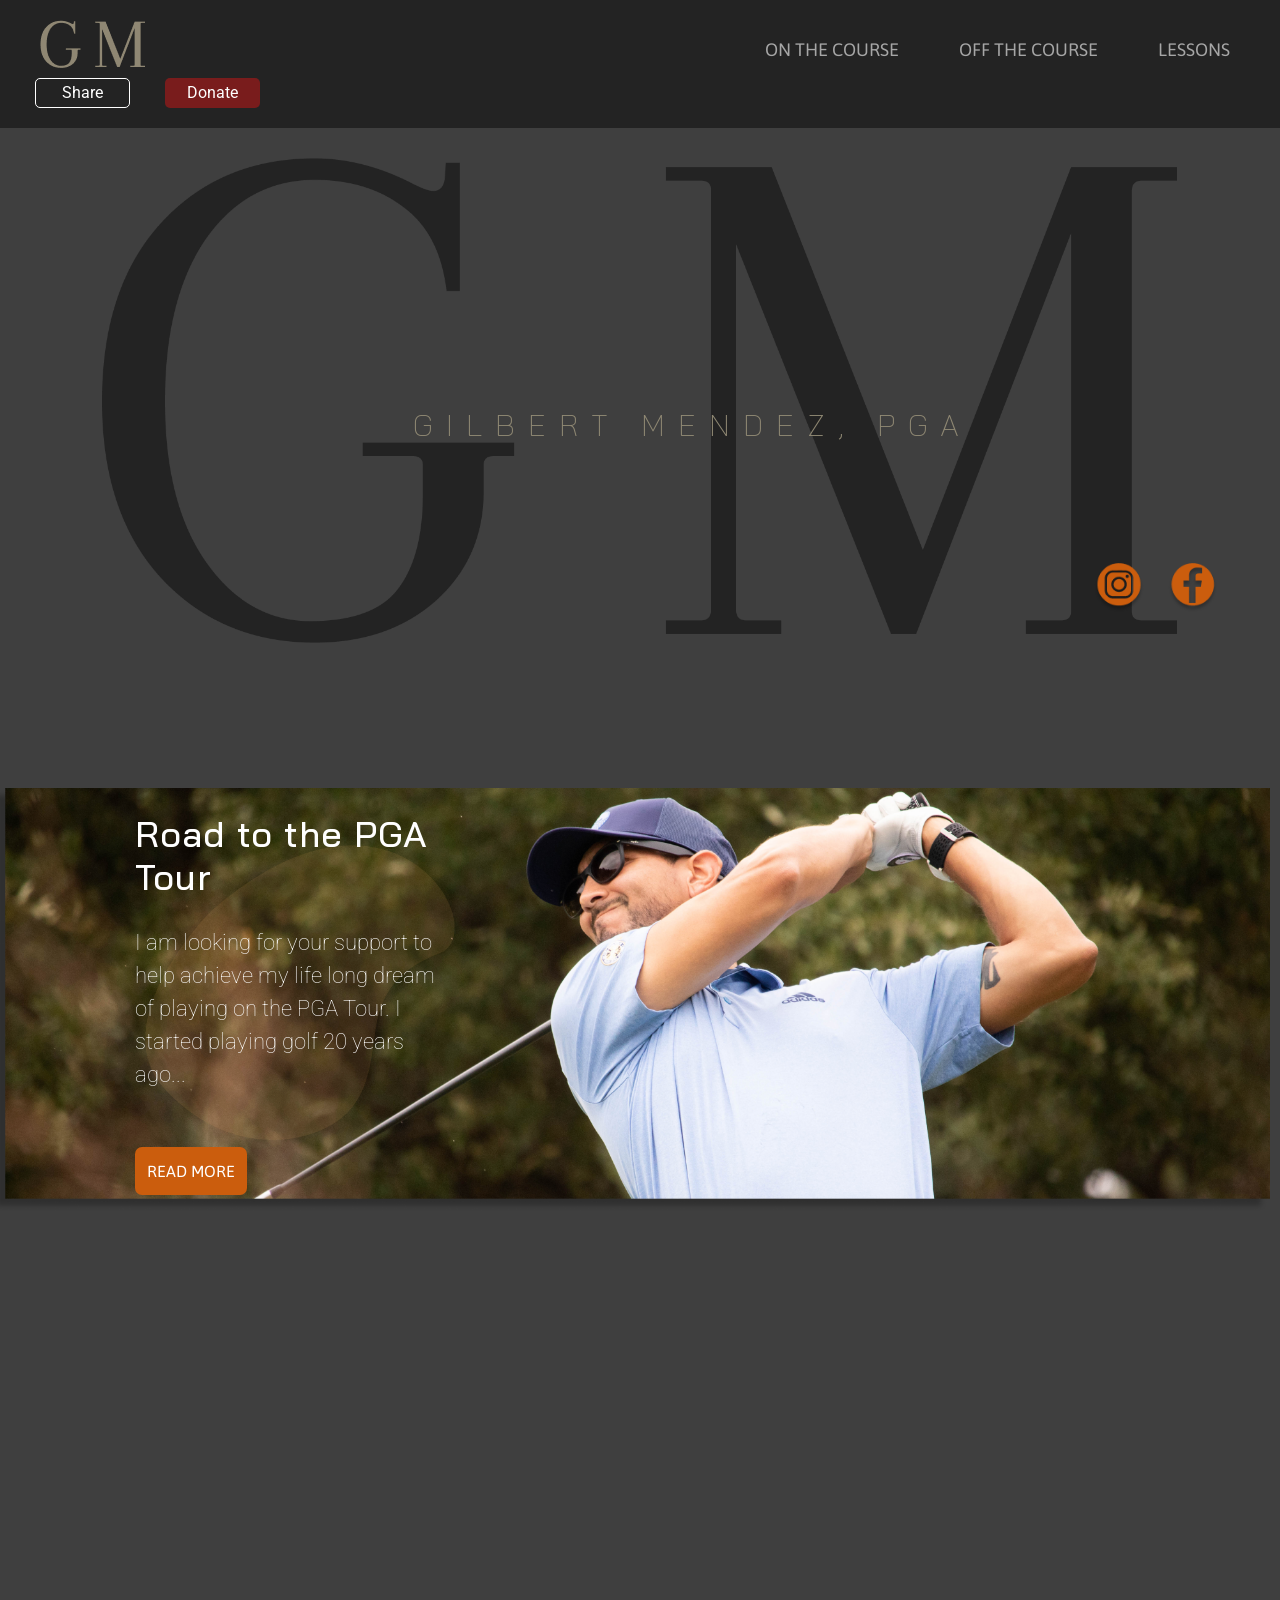
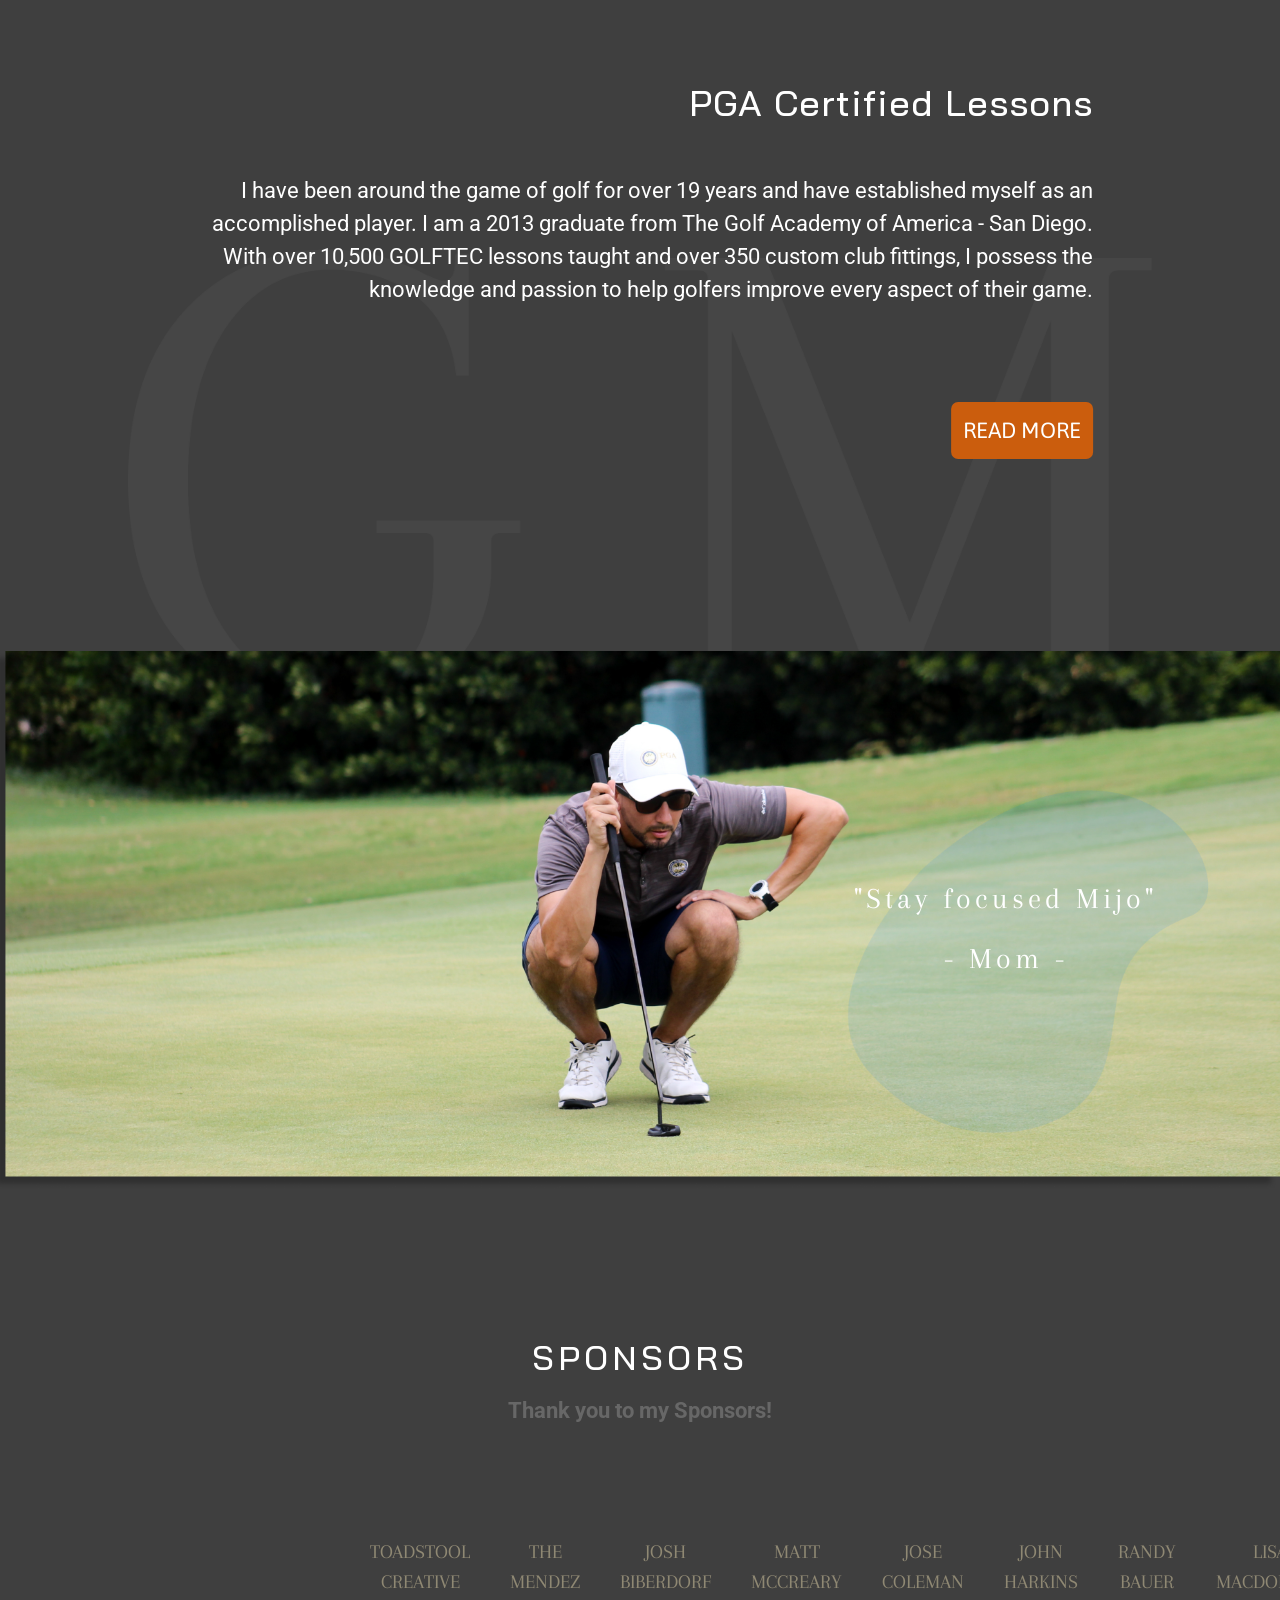
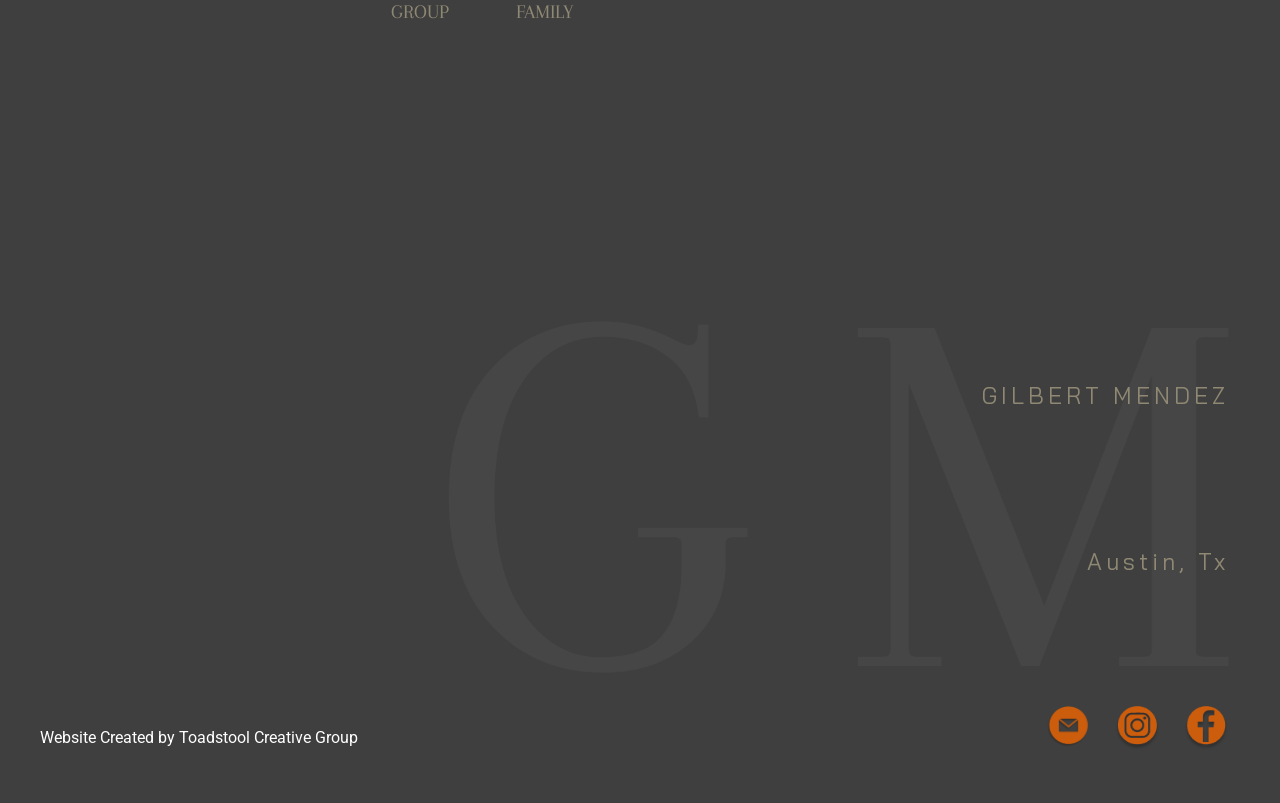
==== commit 117365a5: "added opacity to modal" ====
--- a/index/index.html
+++ b/index/index.html
@@ -3,8 +3,7 @@
 <head>
     <meta charset="UTF-8">
     <meta name="viewport" content="width=device-width, initial-scale=1.0, shrink-to-fit=no">
-    <title>GilbertMendezGolf</title>   
-
+    <title>GilbertMendezGolf</title>  
     <link rel="stylesheet" href='https://stackpath.bootstrapcdn.com/bootstrap/4.1.1/css/bootstrap.min.css'>
     <link rel="stylesheet" href="../styles/styles.css">
     <link rel="stylesheet" href="../fonts/fontawesome-free-5.15.1-web/css/all.min.css">
@@ -63,7 +62,7 @@
     <div id="top-container">
       <div class="follow-container">
       <p class="name">Gilbert Mendez, PGA</p>
-        <!-- <a href="subscribe.html" target="#orangeModalSubscription"><button class="follow">Follow</button></a> -->
+        <!-- <a href="https://www.instagram.com/gilmendezgolf/" target="_blank"><button class="follow">Follow</button></a> -->
       </div> 
       <div class="social-icons">
       <a href="https://www.instagram.com/gilmendezgolf/" target="_blank"><img id="instagram" src="../images/instagram.png" alt="Instagram"></a>
@@ -121,7 +120,7 @@
       </div>
       <div class="contact-bottom">
           <div class="follow-button">
-          <!-- <a href="" target="_blank"><button class="follow">Follow</button></a> -->
+          <!-- <a href="https://www.instagram.com/gilmendezgolf/" target="_blank"><button class="follow">Follow</button></a> -->
           </div>
      
             <div class="contact-bottom-words">
--- a/styles/styles.css
+++ b/styles/styles.css
@@ -583,9 +583,9 @@
     width: 25%;
     height: 25%;
     transform: translate(0%, 100%);
-    justify-content: left;
+    /* justify-content: left;
     align-items: left;
-    text-align: left;
+    text-align: left; */
 }
 .contact-bottom{   
     text-align: right;
@@ -628,8 +628,8 @@
  .footer{
      text-align: left;
      margin: 0;
-     padding: 5px;
-     margin-left: 35px;
+     padding-top: 55px;
+     margin-left: 40px;
  }
 
 }
@@ -656,6 +656,7 @@
 }
 .modal {
     background-color: #3f3f3f;
+    opacity: 90%;
 }
 
 .modal-title {
